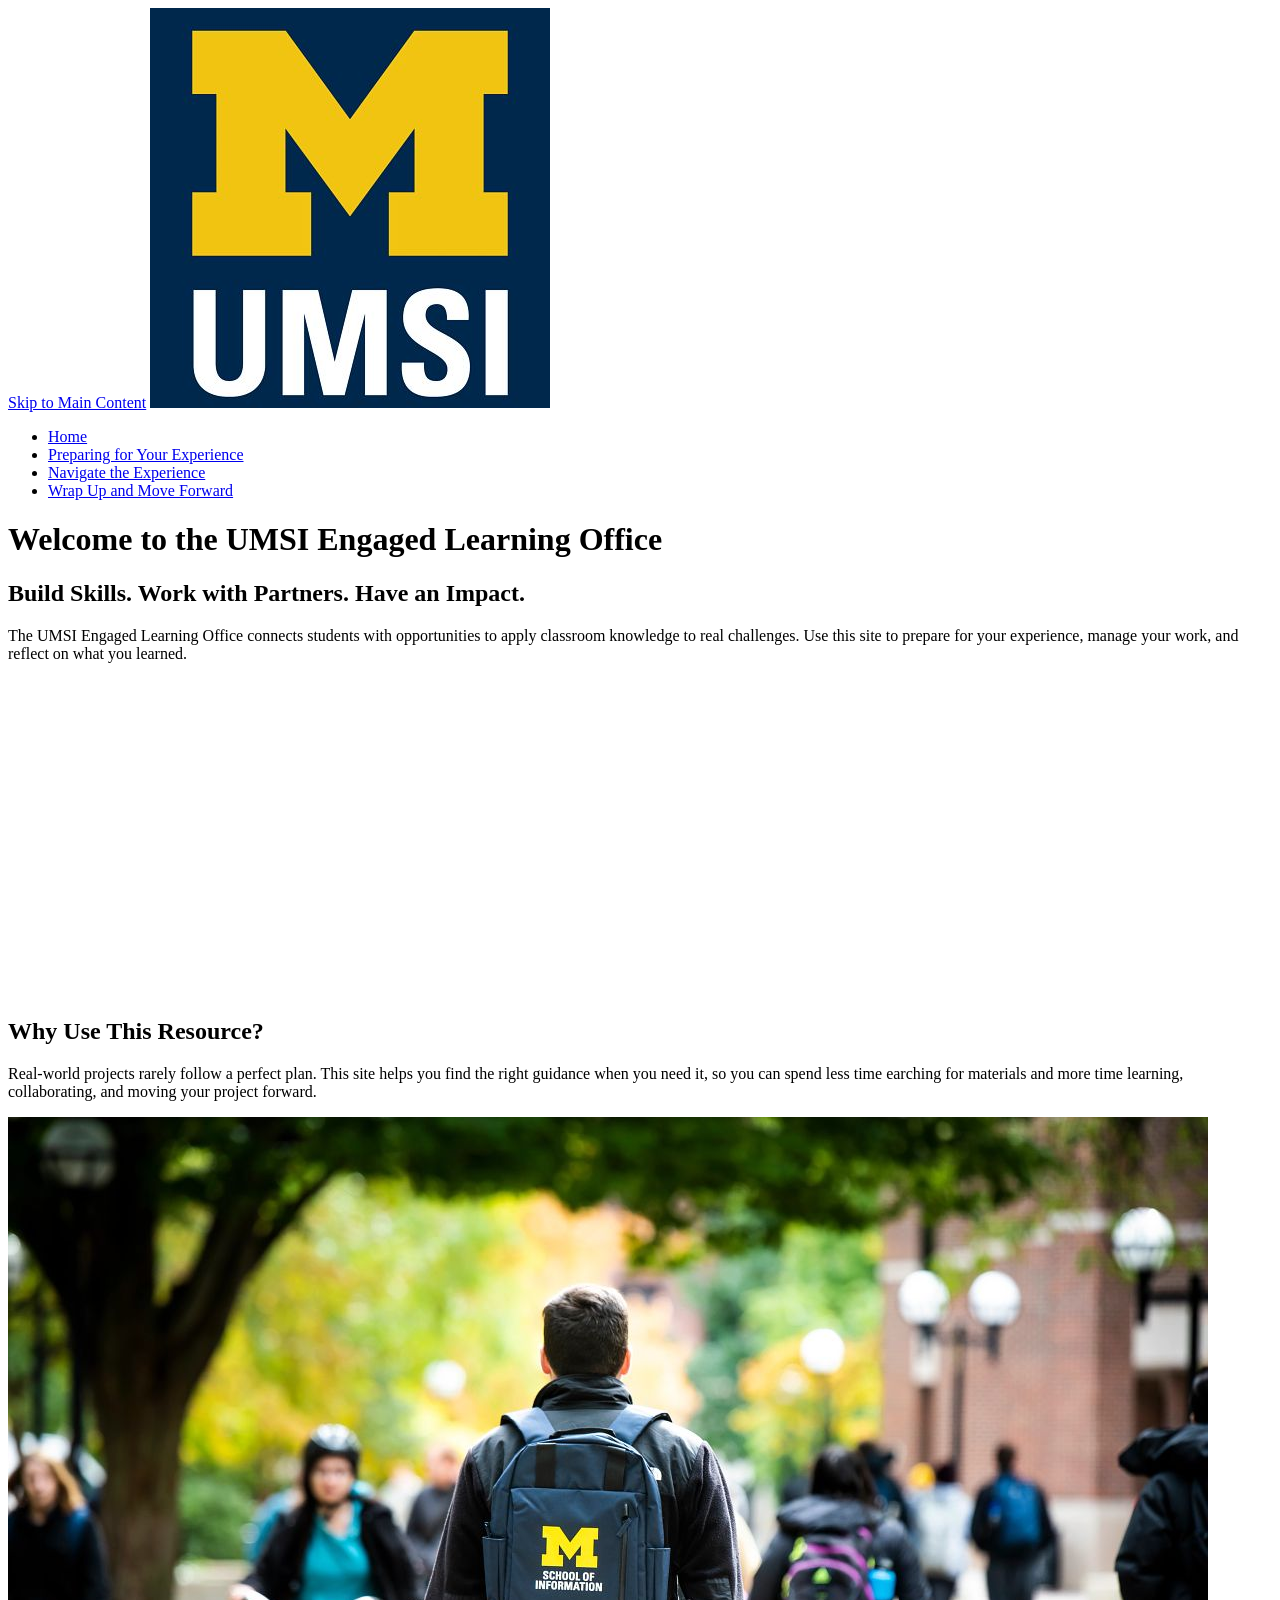
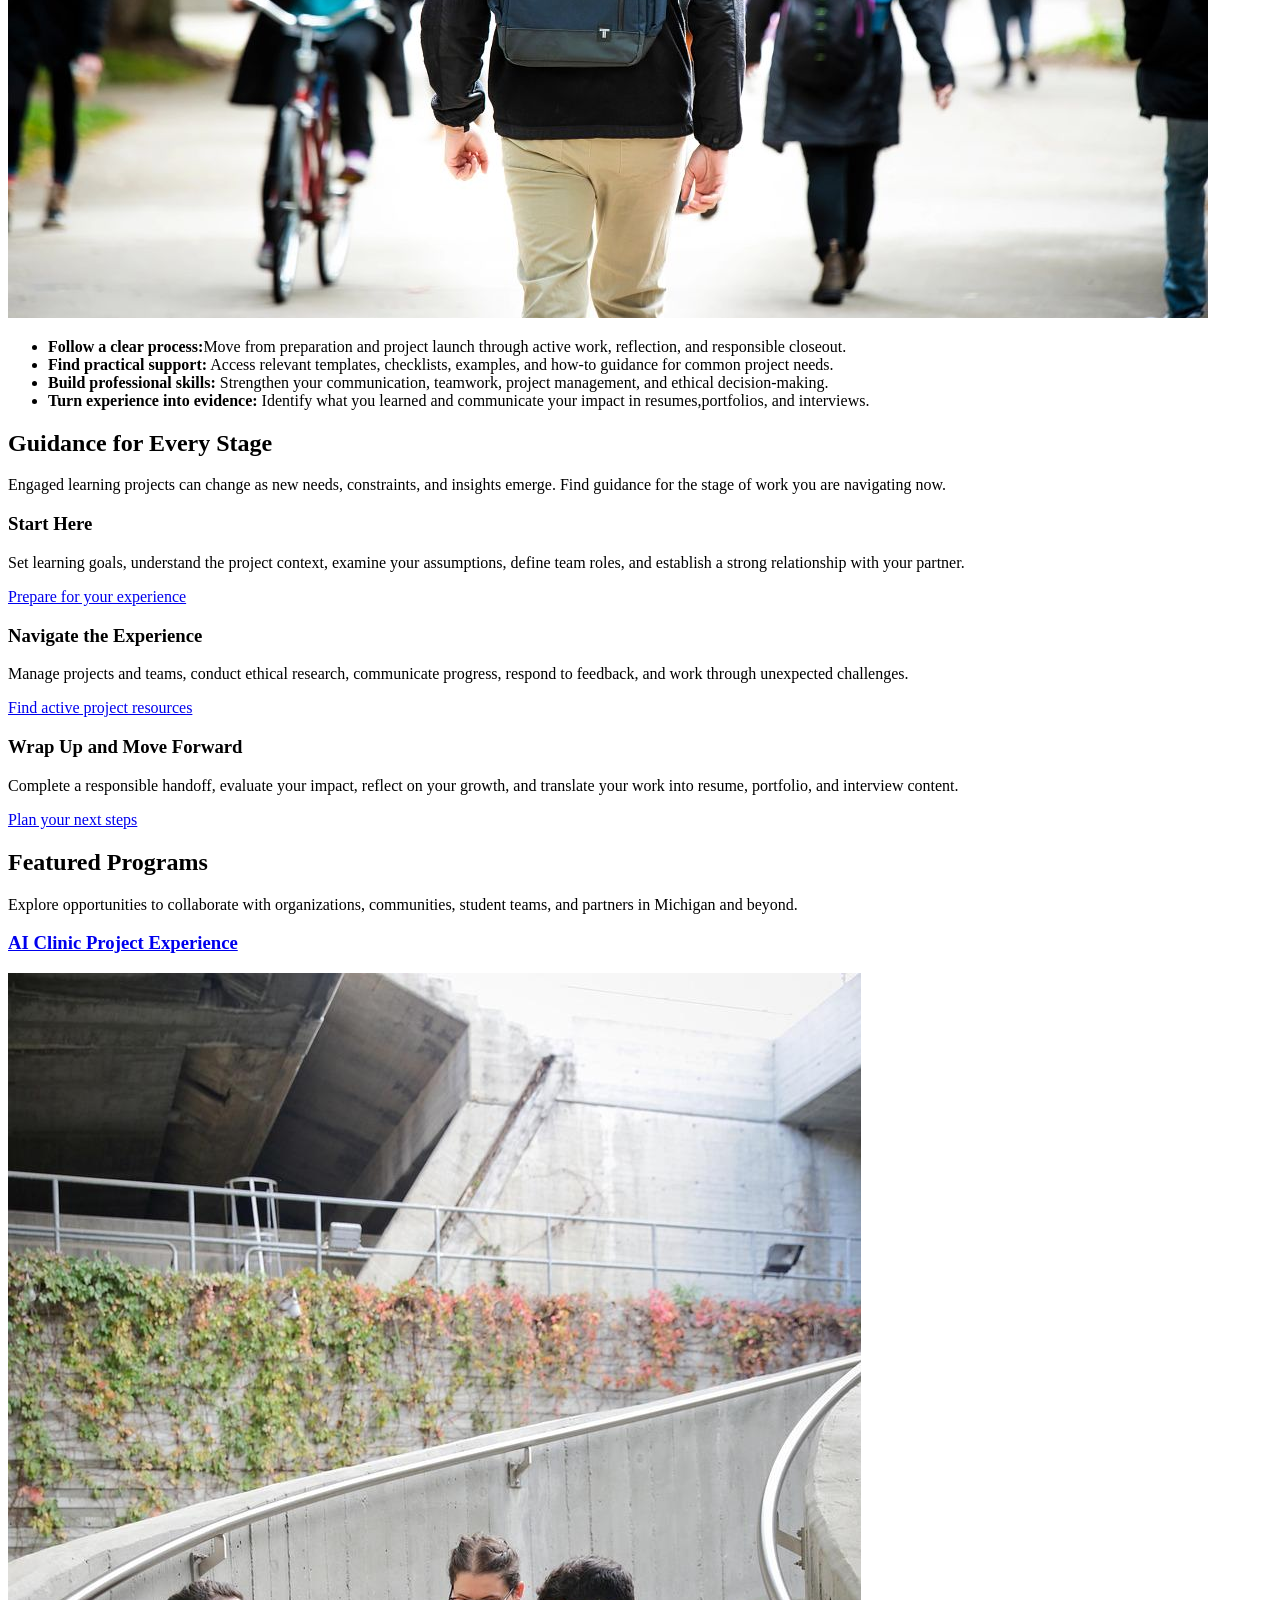
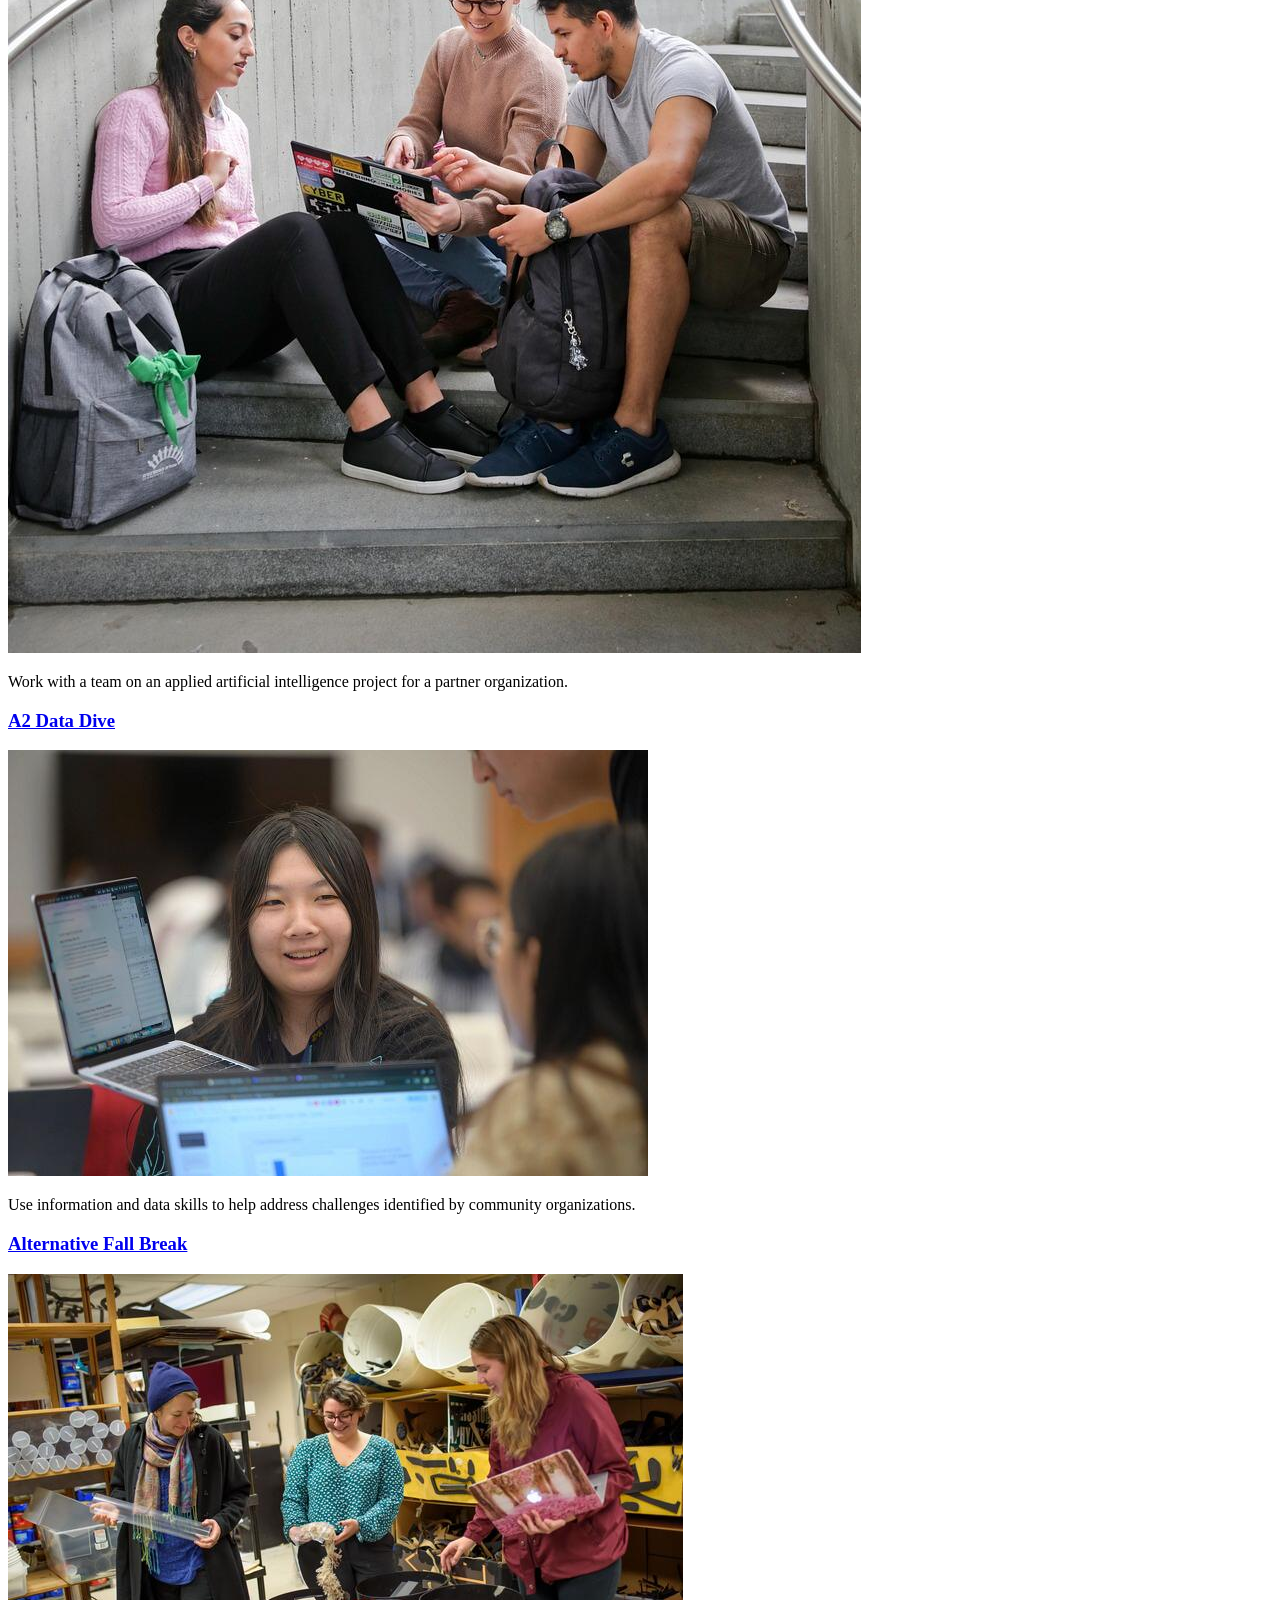
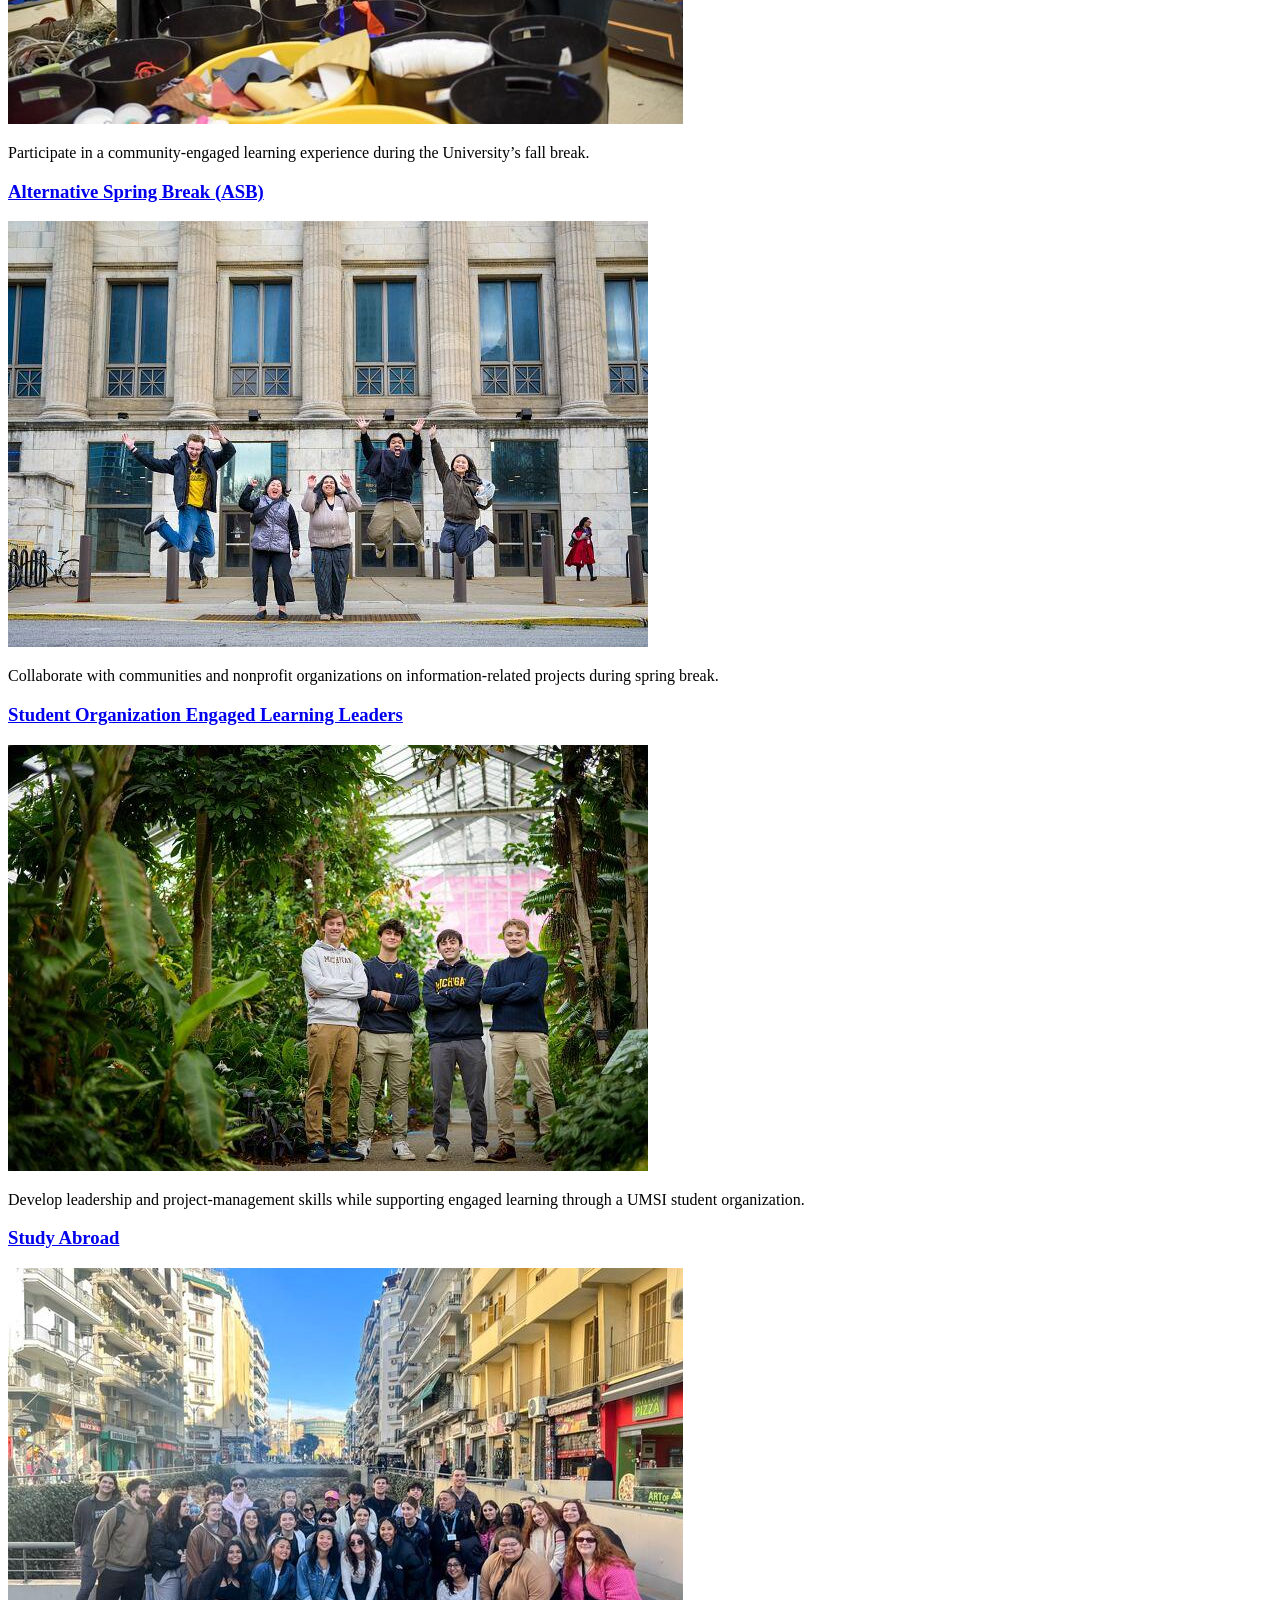
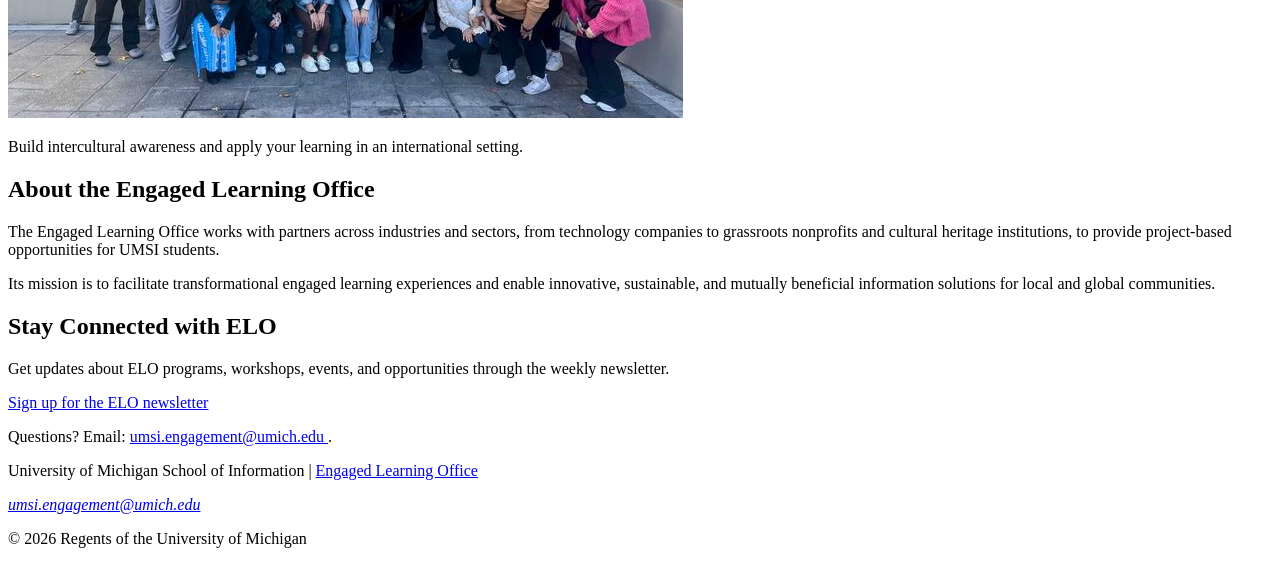
==== index.html @ eada805a "Add files via upload Initial draft of client project" ====
<!DOCTYPE html>
<html lang="en">
<head>
    <meta charset="UTF-8">
    <meta name="viewport" content="width=device-width, initial-scale=1.0">
    <link rel="icon" href="images/favicon.ico">
    <title>Engaged Learning Resources | UMSI</title>

</head>
<body>

    <header>
  <a href = "#main">Skip to Main Content</a>
        <img src="images/UMSI_signature_vertical_informal_solidblue.jpg" alt="UMSI Logo">
        <nav>
            <ul>
                <li><a href = "index.html">Home</a></li>
                <li><a href = "before.html">Preparing for Your Experience</a></li>
                <li><a href = "during.html">Navigate the Experience</a></li>
                <li><a href = "after.html">Wrap Up and Move Forward</a></li>
            </ul>
        </nav>
    <h1>Welcome to the UMSI Engaged Learning Office</h1>

    </header>
    <main id="main">
    <section>
      <h2>Build Skills. Work with Partners. Have an Impact.</h2>
      <p>
       The UMSI Engaged Learning Office connects students with opportunities to apply classroom knowledge to real challenges. Use this site to prepare for your experience, manage your work, and reflect on what you learned.
      </p>

      <iframe width="560px" height="315px" src="https://www.youtube.com/embed/81ZO9RfIJEQ?si=tBp82YWZMl1u7CVS" title="YouTube video player" frameborder="0" allow="accelerometer; autoplay; clipboard-write; encrypted-media; gyroscope; picture-in-picture; web-share" referrerpolicy="strict-origin-when-cross-origin" allowfullscreen></iframe>
         <!-- Note: this iframe might cause an Axe ARIA error - that's not on you that's on YouTube! -->
    </section>

<section>
    <h2>Why Use This Resource?</h2>

    <p>Real-world projects rarely follow a perfect plan. This site helps you find the right guidance when you need it, so you can spend less time earching for materials and more time learning, collaborating, and moving your project forward.
    </p>
        <img src="images/UMSI_CampusFall_UMSIBackpack_02.jpg" alt="A student wears a UMSI backpack in fall on the drag.">
    <ul>
        <li><strong>Follow a clear process:</strong>Move from preparation and project launch through active work, reflection, and responsible closeout.</li>
        <li><strong>Find practical support:</strong> Access relevant templates, checklists, examples, and how-to guidance for common project needs.</li>
        <li><strong>Build professional skills:</strong> Strengthen your communication, teamwork, project management, and ethical decision-making.</li>
        <li><strong>Turn experience into evidence:</strong> Identify what you learned and communicate your impact in resumes,portfolios, and interviews.</li>
    </ul>
</section>

 <section>
    <h2>Guidance for Every Stage</h2>
    <p>Engaged learning projects can change as new needs, constraints, and insights emerge. Find guidance for the stage of work you are navigating <srong>now.</strong></p>
    <article>
      <h3>Start Here</h3>
      <p>Set learning goals, understand the project context, examine your assumptions, define team roles, and establish a strong relationship with your partner.</p>
      <a href="before.html">Prepare for your experience</a>
    </article>

    <article>
      <h3>Navigate the Experience</h3>
      <p>Manage projects and teams, conduct ethical research, communicate progress, respond to feedback, and work through unexpected challenges.</p>
      <a href="during.html">Find active project resources</a>
    </article>

    <article>
      <h3>Wrap Up and Move Forward</h3>
      <p>Complete a responsible handoff, evaluate your impact, reflect on your growth, and translate your work into resume, portfolio, and interview content.</p>
      <a href="after.html">Plan your next steps</a>
    </article>
  </section>

   <section>
    <h2>Featured Programs</h2>
    <p>Explore opportunities to collaborate with organizations, communities, student teams, and partners in Michigan and beyond.</p>
    <article>
    <h3><a href="https://mcompass.umich.edu/_portal/tds-program-brochure?programid=12810">AI Clinic Project Experience</a></h3>
    <img src="images/3 students sitting on steps looking at a laptop.jpg" alt="3 students sitting on steps looking at a laptop">
    <p>Work with a team on an applied artificial intelligence project for a partner organization.</p>
    </article>

    <article>
    <h3><a href="https://mcompass.umich.edu/_portal/tds-program-brochure?programid=12556">A2 Data Dive</a></h3>
    <img src="images/UMSI_DataDive_11092025_17.jpg" alt="A student holding up a laptop to show someone the screen.">
    <p>Use information and data skills to help address challenges identified by community organizations.</p>
    </article>

     <article>
      <h3><a href="https://mcompass.umich.edu/_portal/tds-program-brochure?programid=11297">Alternative Fall Break</a></h3>
      <img src="images/UMSI_AFB_ArtsAndScraps_10.jpg" alt="Three people sorting craft supplies in a room full of buckets.">
      <p>Participate in a community-engaged learning experience during the University’s fall break.</p>
    </article>

    <article>
      <h3><a href="https://mcompass.umich.edu/_portal/tds-program-brochure?programid=10621">Alternative Spring Break (ASB)</a></h3>
      <img src="images/UMSI_ASB2026CIRCAPintig_52.jpg" alt="Five people jumping up in the air in front of a building.">
       <p>Collaborate with communities and nonprofit organizations on information-related projects during spring break.</p>
    </article>

    <article>
      <h3><a href="https://mcompass.umich.edu/_portal/tds-program-brochure?programid=12294">Student Organization Engaged Learning Leaders</a></h3>
      <img src="images/UMSI_SOELLMatthaei_112823_04.jpg" alt="Four students posing together in a greenhouse.">
       <p>Develop leadership and project-management skills while supporting engaged learning through a UMSI student organization.</p>
    </article>

    <article>
      <h3><a href="https://www.si.umich.edu/student-life/study-abroad">Study Abroad</a></h3>
      <img src="images/Greece Study Abroad 2024.jpg" alt="A group picture on a city street with a blue sky in the background.">
      <p>Build intercultural awareness and apply your learning in an international setting. </p>
    </article>
   </section>
  <section>
    <h2>About the Engaged Learning Office</h2>
    <p>The Engaged Learning Office works with partners across industries and sectors, from technology companies to grassroots nonprofits and cultural heritage institutions, to provide project-based opportunities for UMSI students.</p>
    <p>Its mission is to facilitate transformational engaged learning experiences and enable innovative, sustainable, and mutually beneficial information solutions for local and global communities.</p>
  </section>
  <aside>
    <h2>Stay Connected with ELO</h2>
    <p>Get updates about ELO programs, workshops, events, and opportunities through the weekly newsletter.</p>
    <div>
       <a href="https://umsi.info/elo-newsletter"> Sign up for the ELO newsletter</a>
    </div>
    <p>Questions? Email: <a href="mailto:umsi.engagement@umich.edu">umsi.engagement@umich.edu </a>.</p>
  </aside>


        <!-- Content taken & modified from UMGPT with the prompt, "Write me a webpage of intro content to help meet the following requirements - this is for the home page": and then pasted in the client objectives & project requirements"
        UMGPT. (2026). UMGPT ( GPT-5.6 Sol September 7th version) [Large language model]. -->
    </main>
    <footer>
        <p>University of Michigan School of Information | <a href="https://www.si.umich.edu/programs/engaged-learning/about-engaged-learning-office">Engaged Learning Office </a></p>
      <address>
        <a href="mailto:umsi.engagement@umich.edu">umsi.engagement@umich.edu</a>
      </address>
      <p>&copy; 2026 Regents of the University of Michigan</p>
    </footer>
</body>
</html>
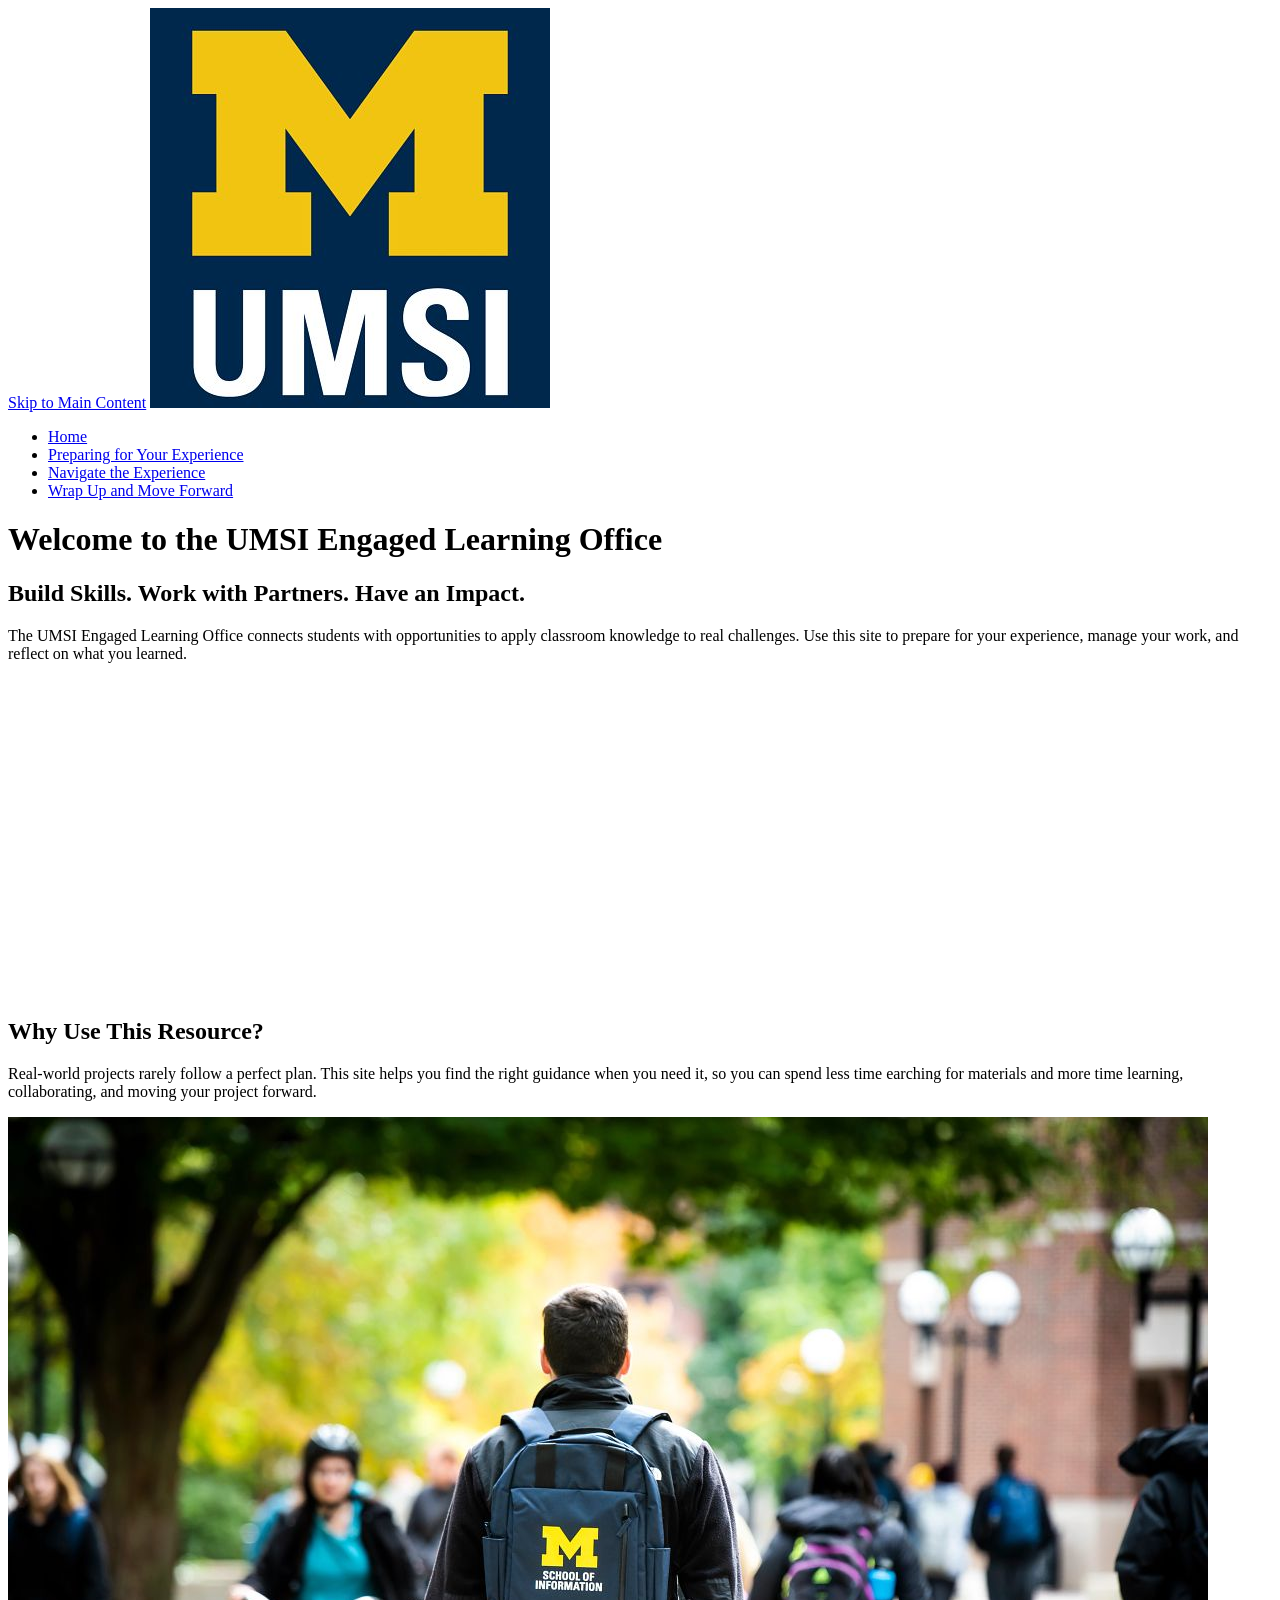
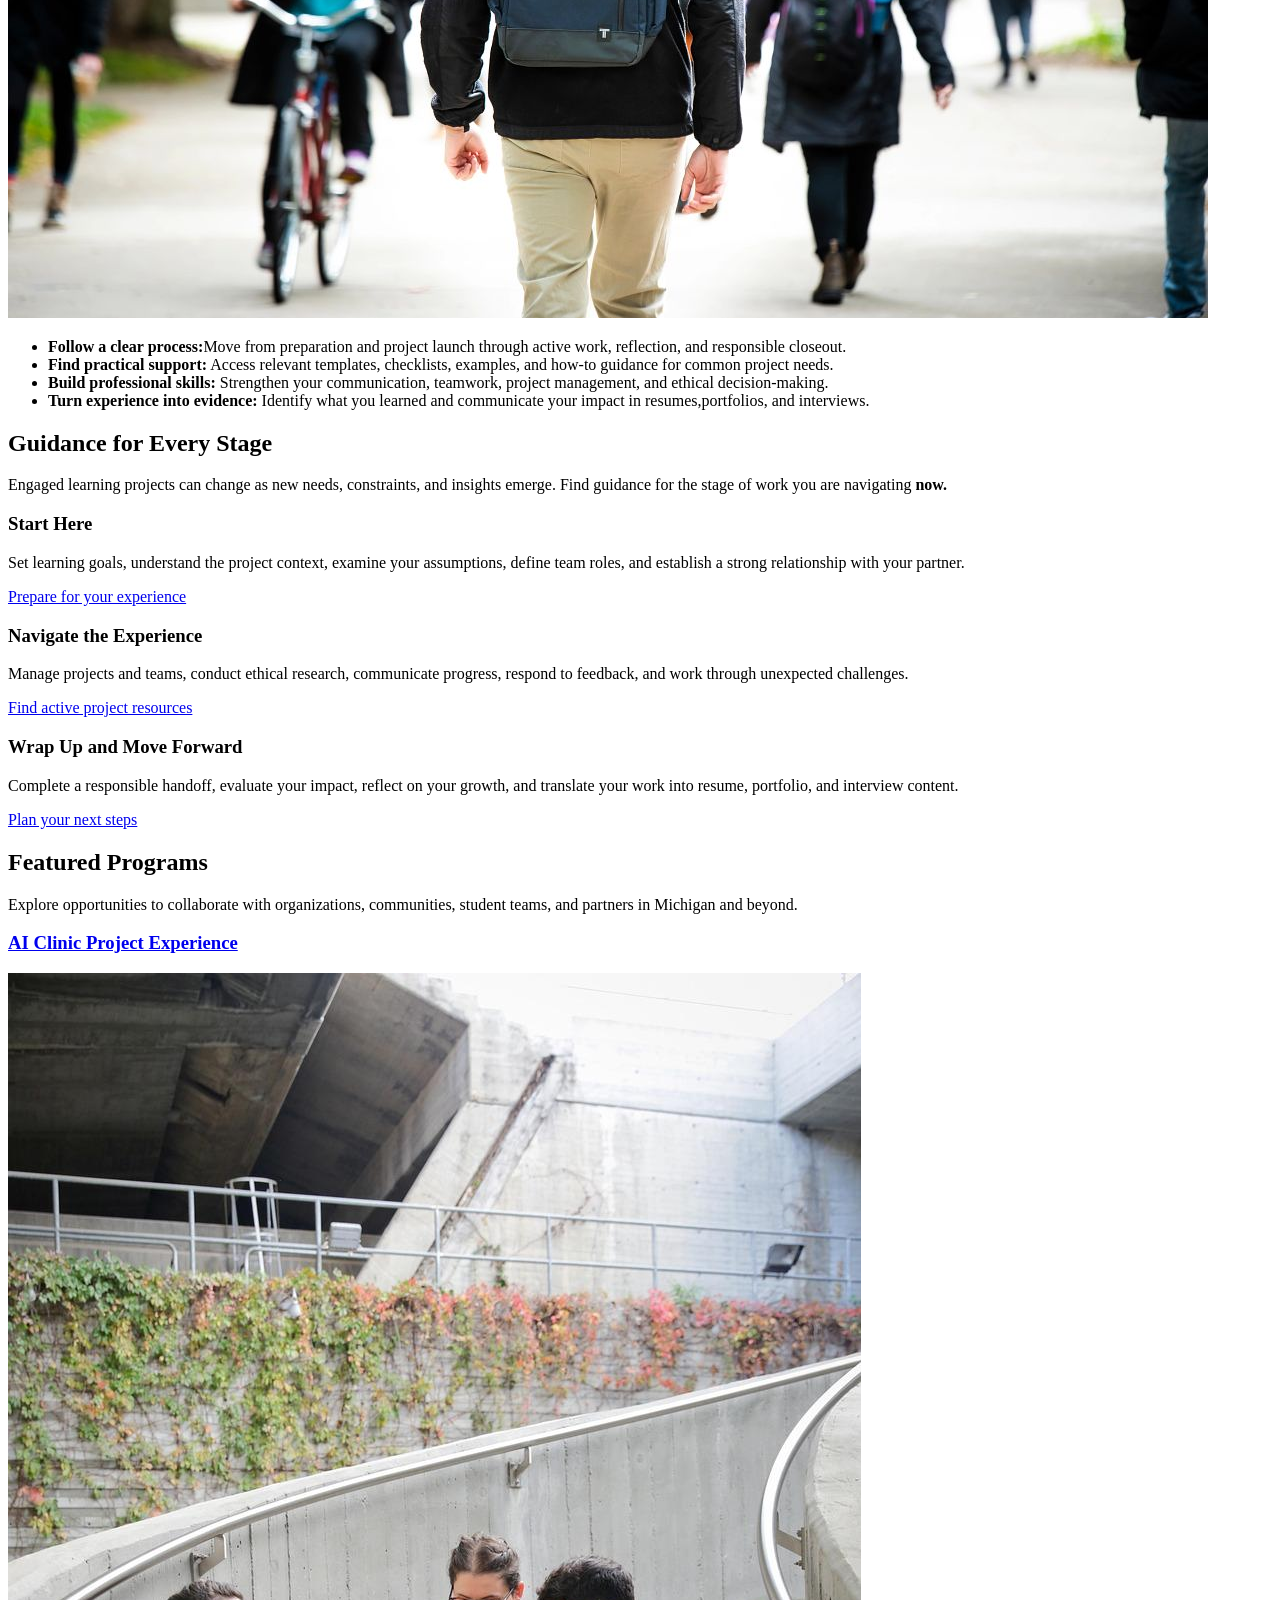
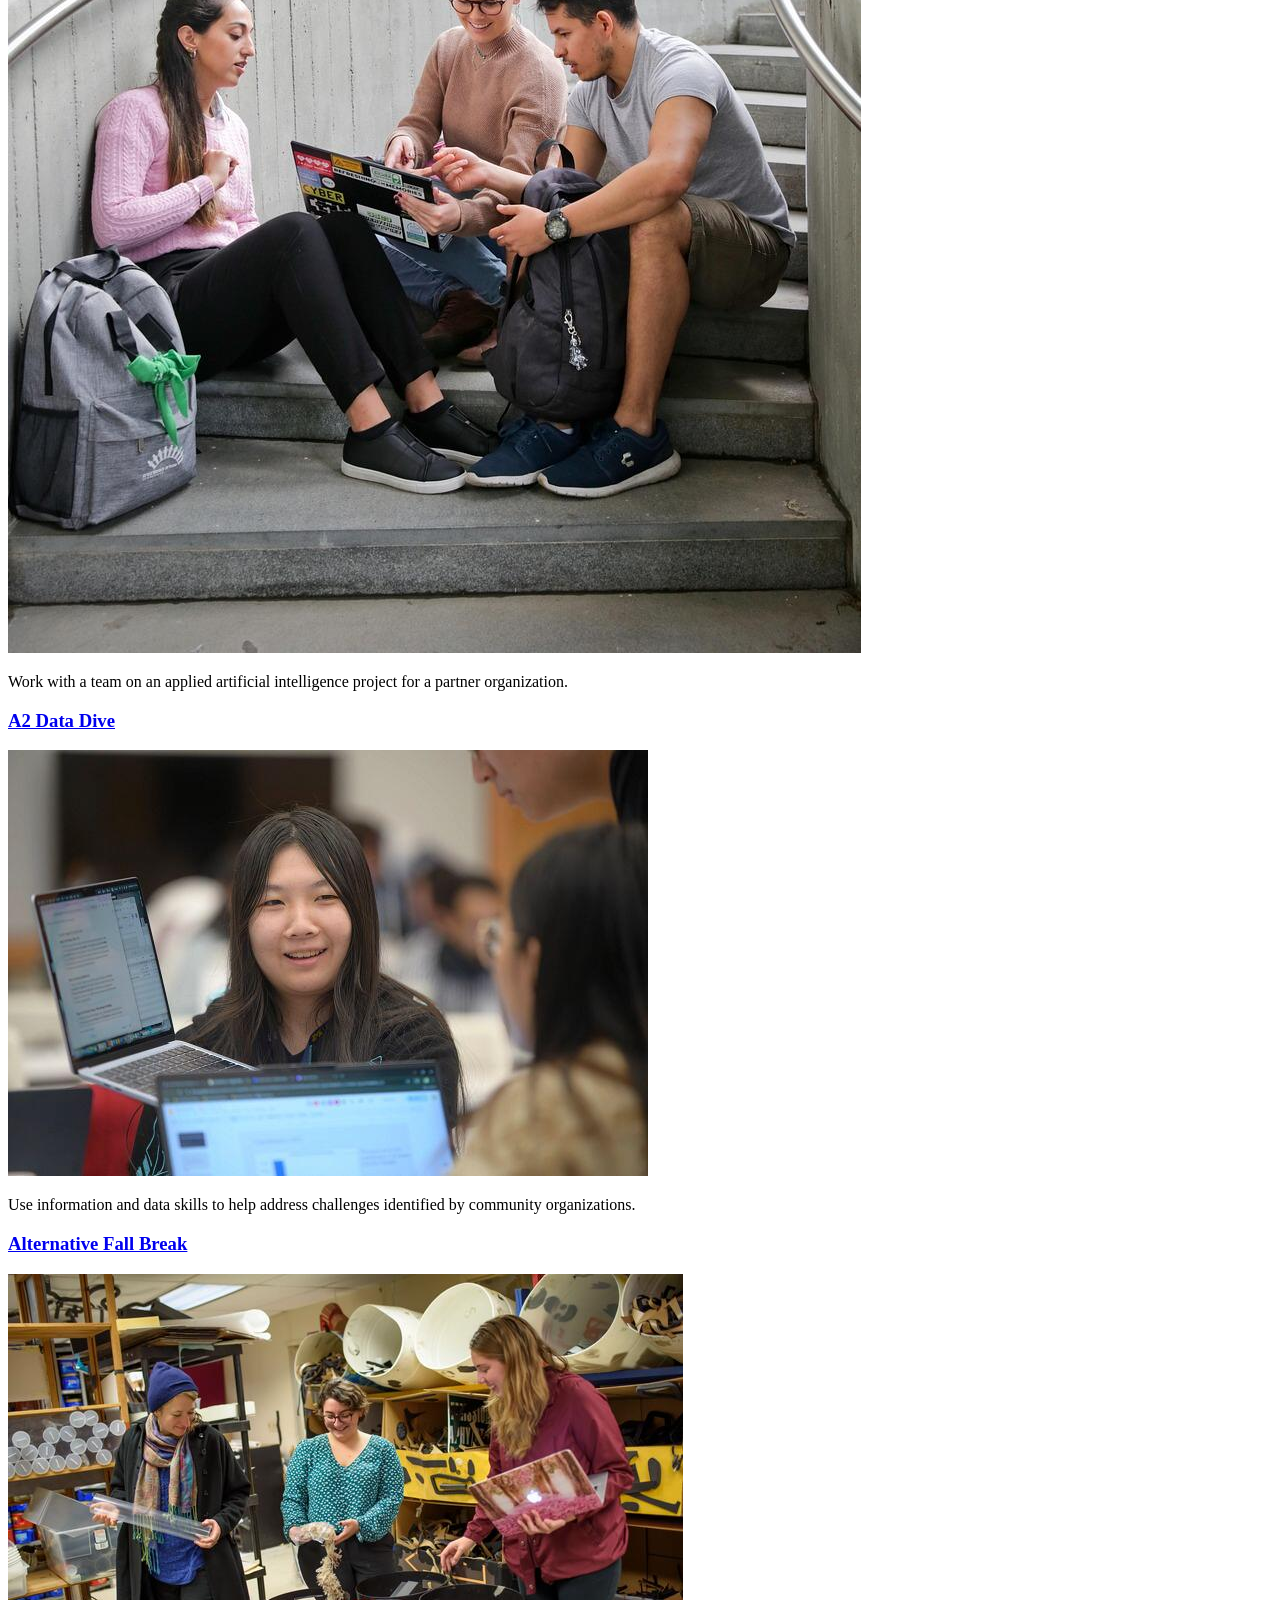
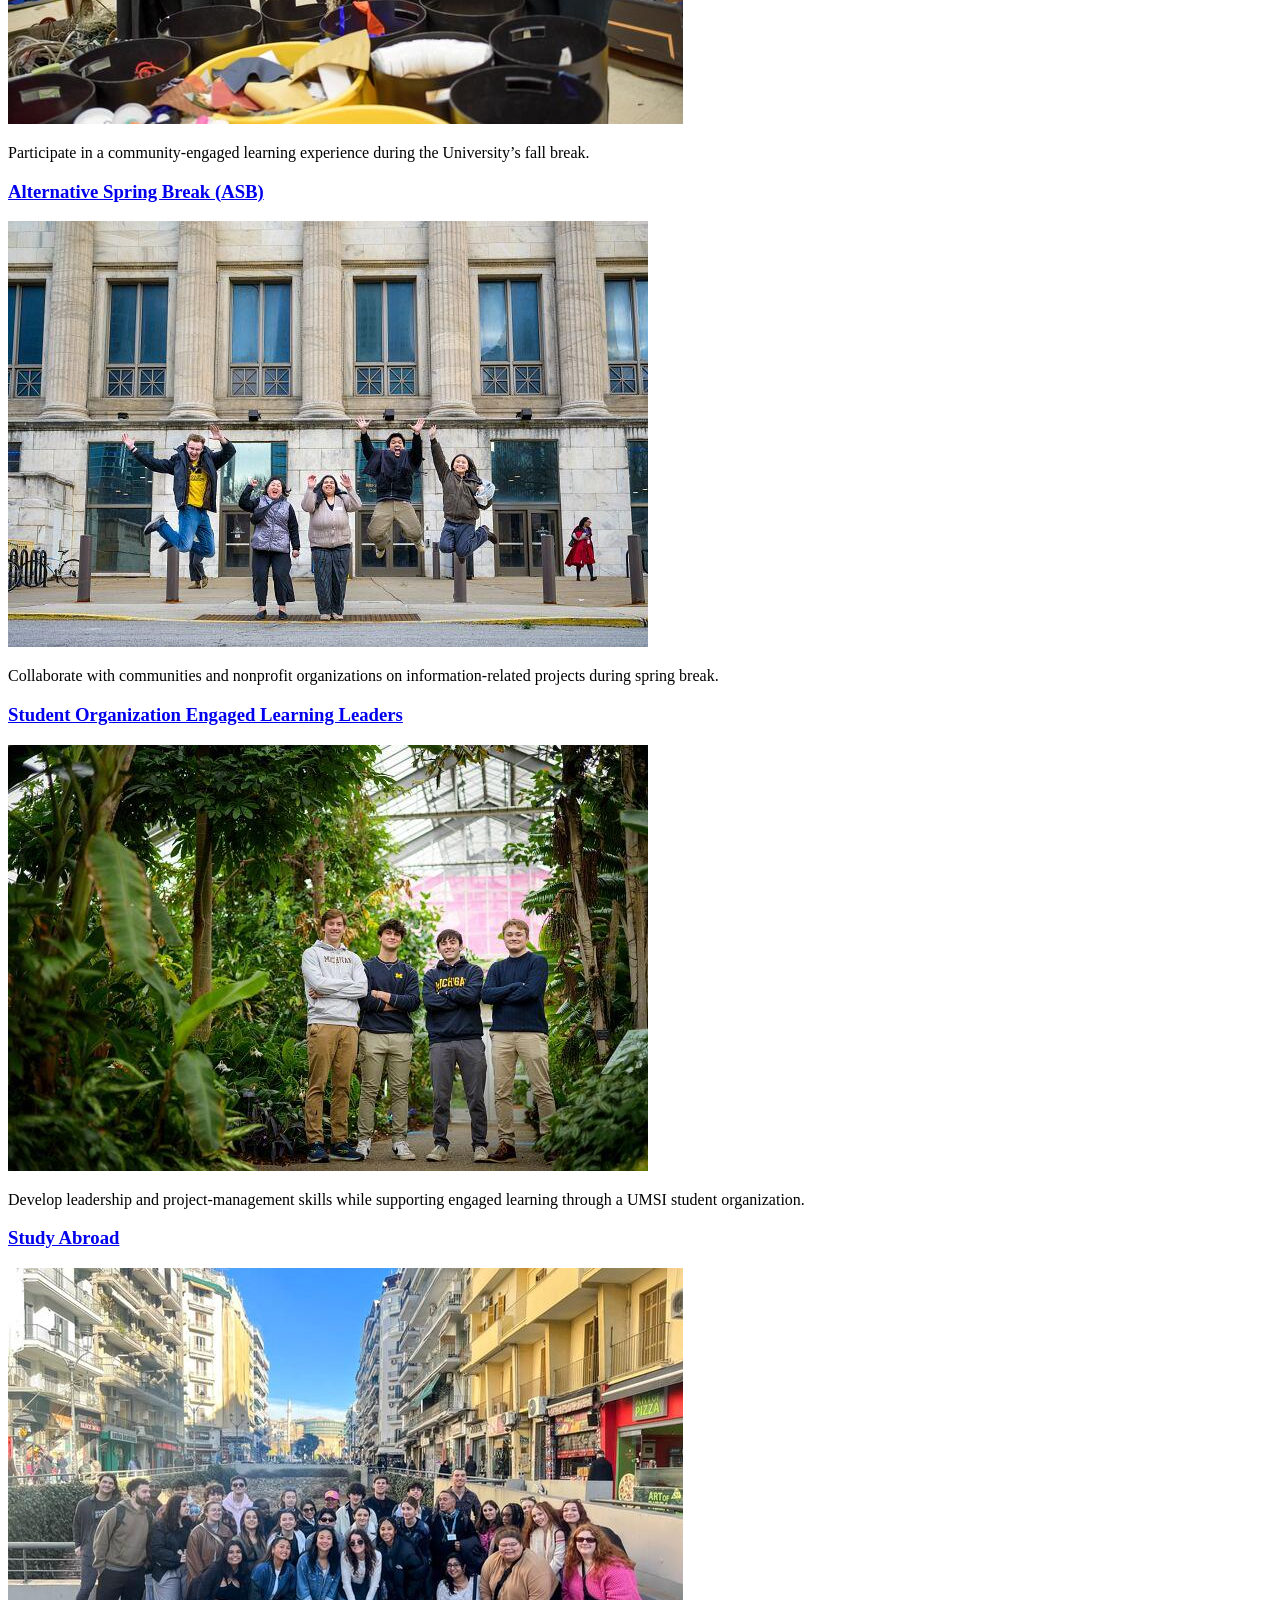
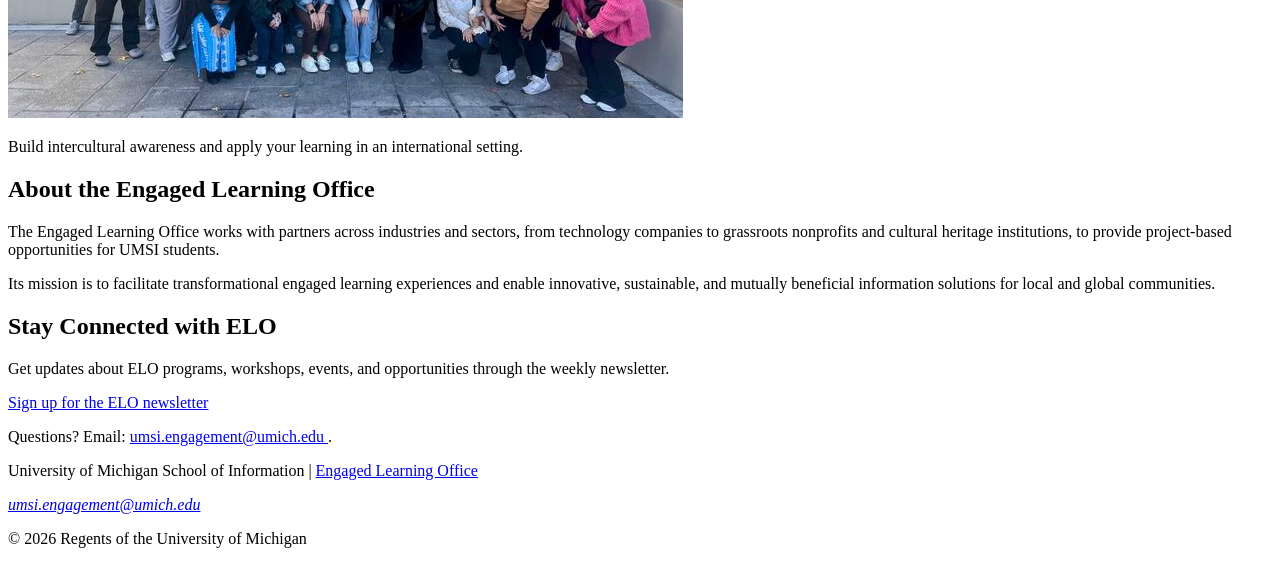
==== commit 0ffadac2: "Add files via upload Second draft: after checking w3, aXe, and WAVE" ====
--- a/index.html
+++ b/index.html
@@ -50,7 +50,7 @@
 
  <section>
     <h2>Guidance for Every Stage</h2>
-    <p>Engaged learning projects can change as new needs, constraints, and insights emerge. Find guidance for the stage of work you are navigating <srong>now.</strong></p>
+    <p>Engaged learning projects can change as new needs, constraints, and insights emerge. Find guidance for the stage of work you are navigating <strong>now.</strong></p>
     <article>
       <h3>Start Here</h3>
       <p>Set learning goals, understand the project context, examine your assumptions, define team roles, and establish a strong relationship with your partner.</p>
@@ -75,7 +75,7 @@
     <p>Explore opportunities to collaborate with organizations, communities, student teams, and partners in Michigan and beyond.</p>
     <article>
     <h3><a href="https://mcompass.umich.edu/_portal/tds-program-brochure?programid=12810">AI Clinic Project Experience</a></h3>
-    <img src="images/3 students sitting on steps looking at a laptop.jpg" alt="3 students sitting on steps looking at a laptop">
+    <img src="images/3_students.jpg" alt="3 students sitting on steps looking at a laptop">
     <p>Work with a team on an applied artificial intelligence project for a partner organization.</p>
     </article>
 
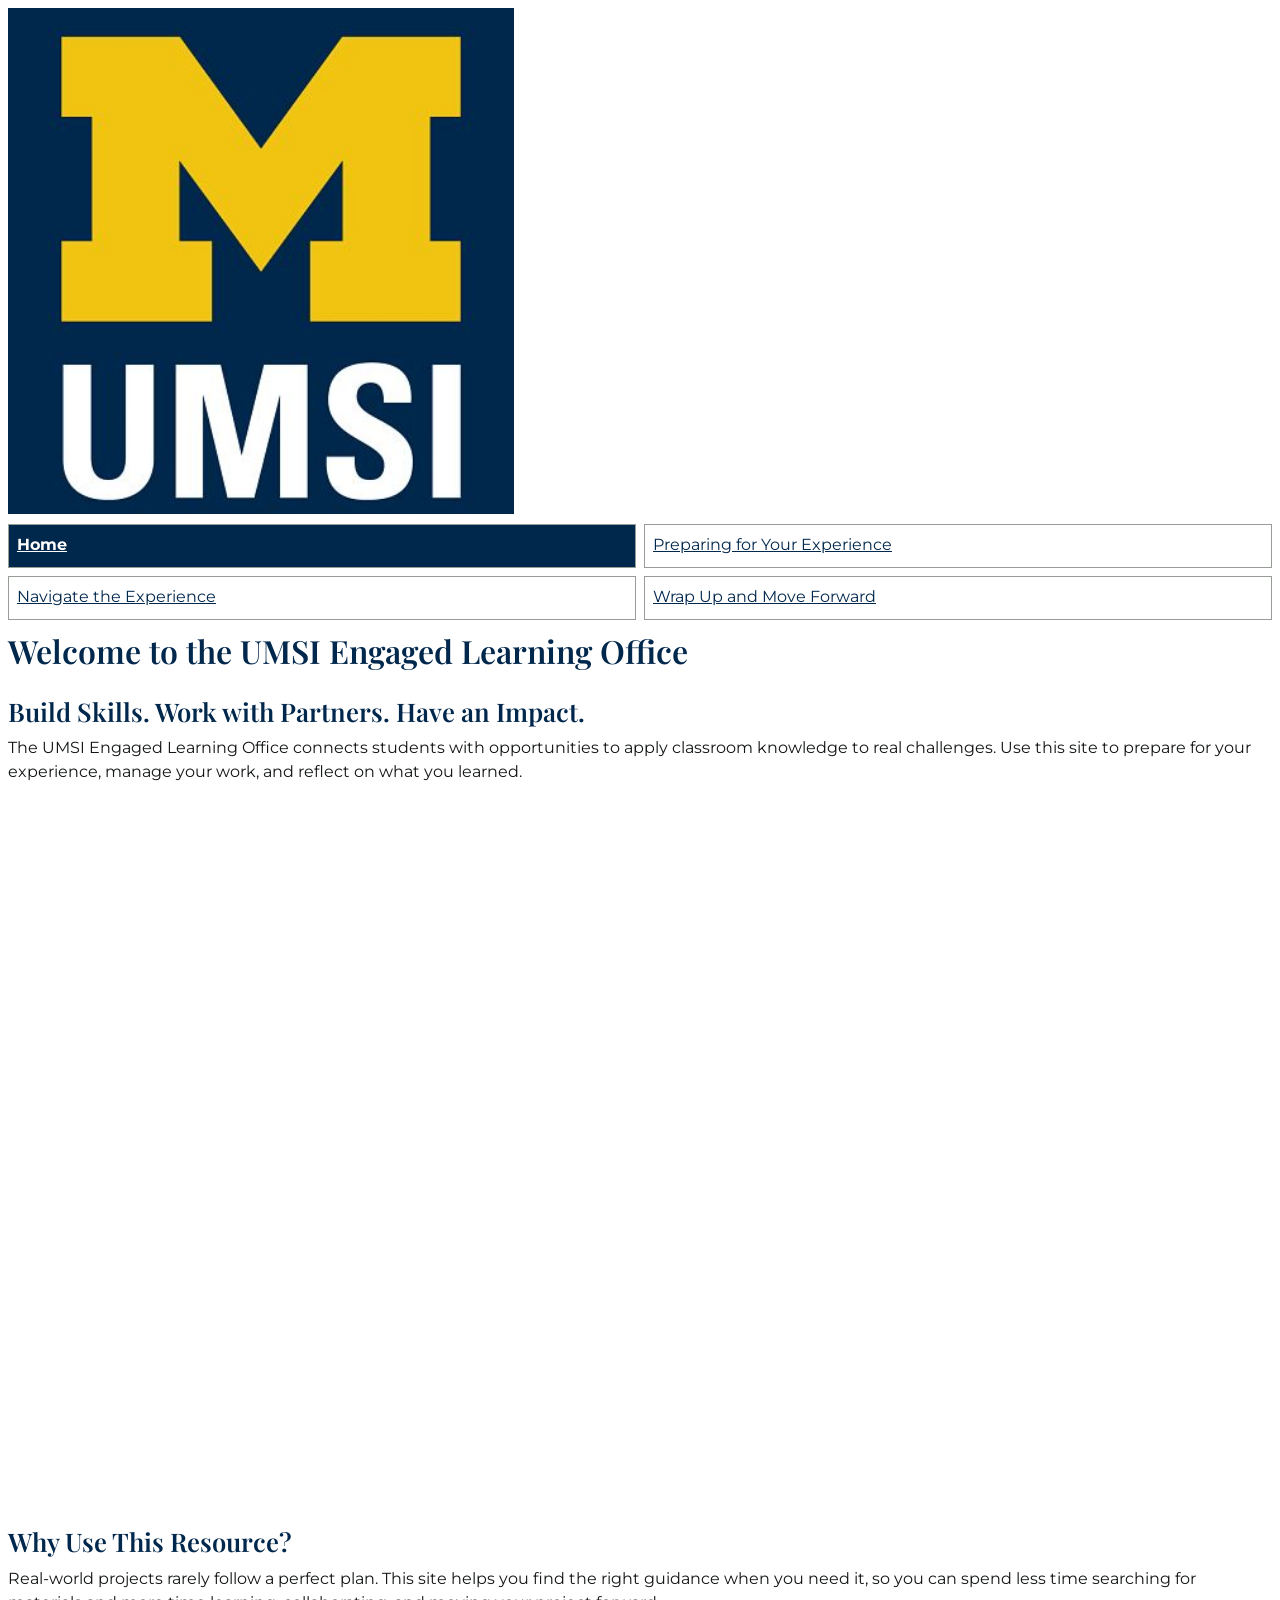
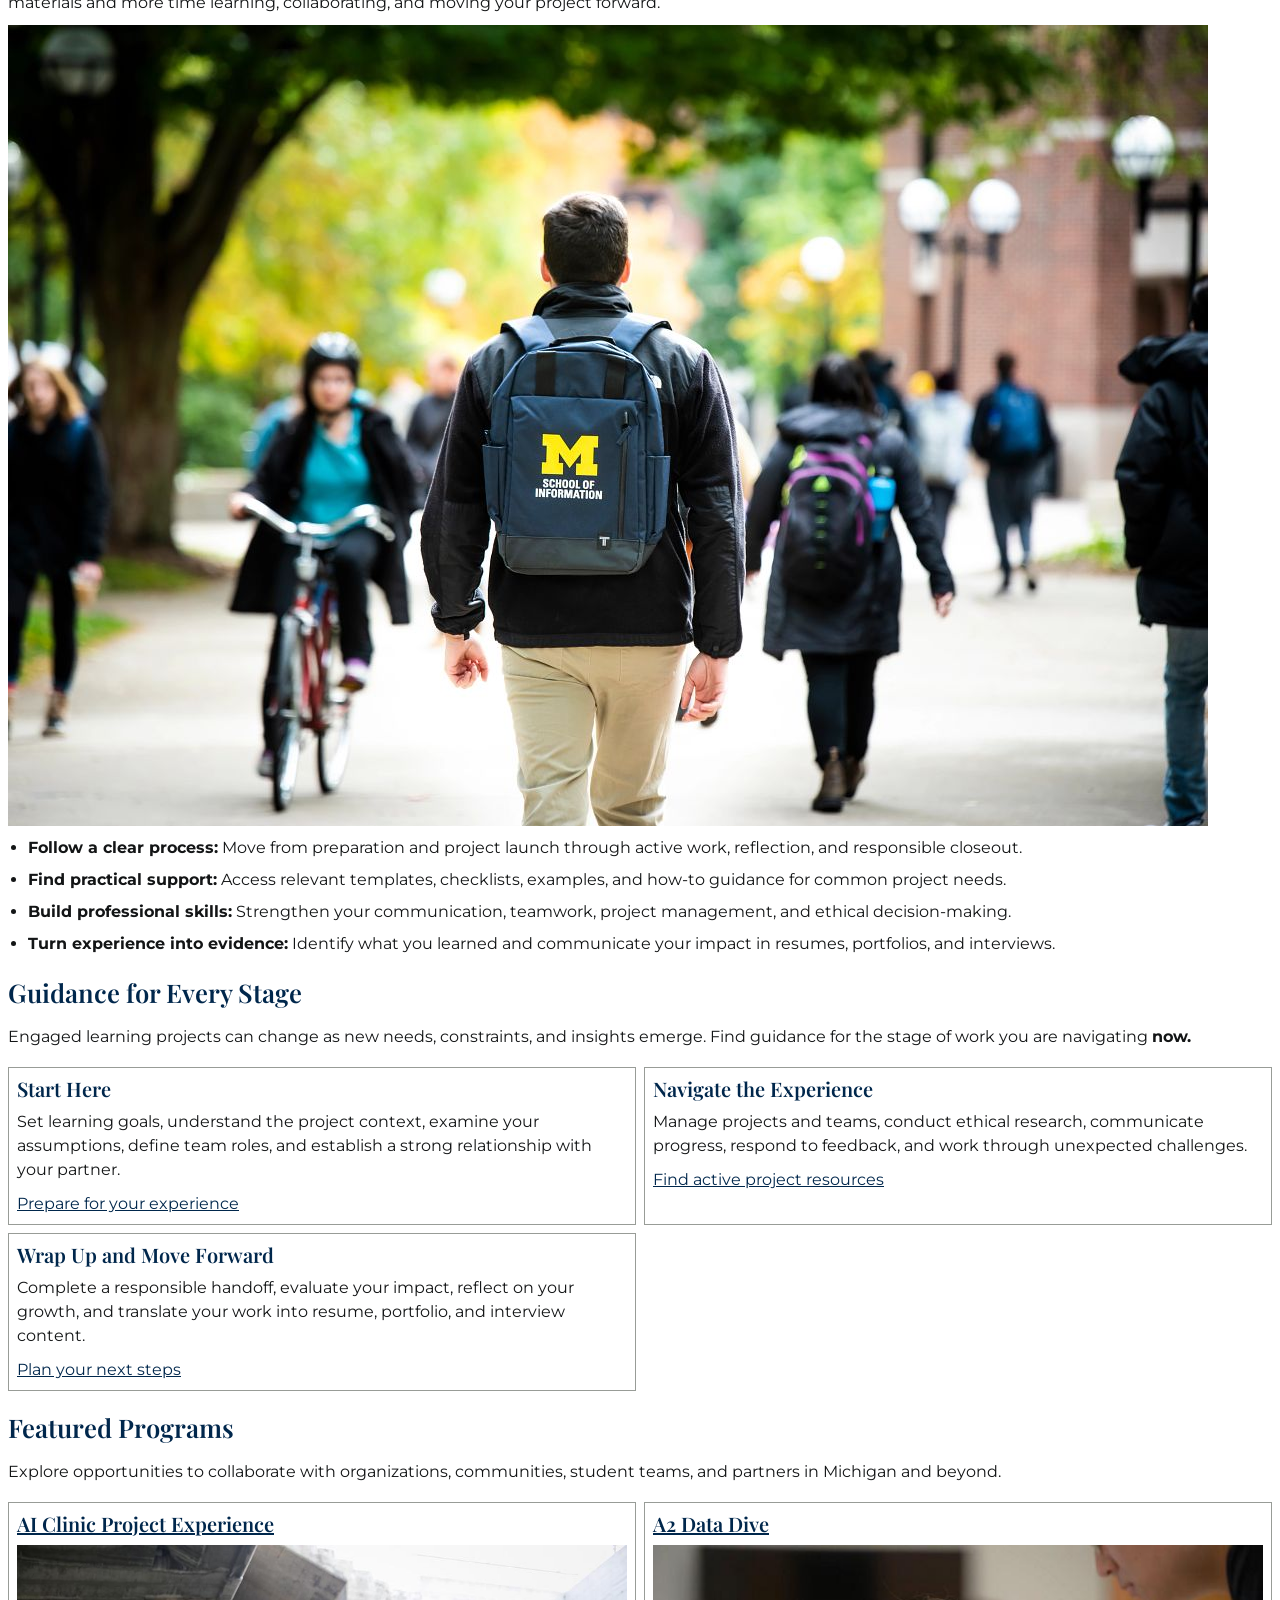
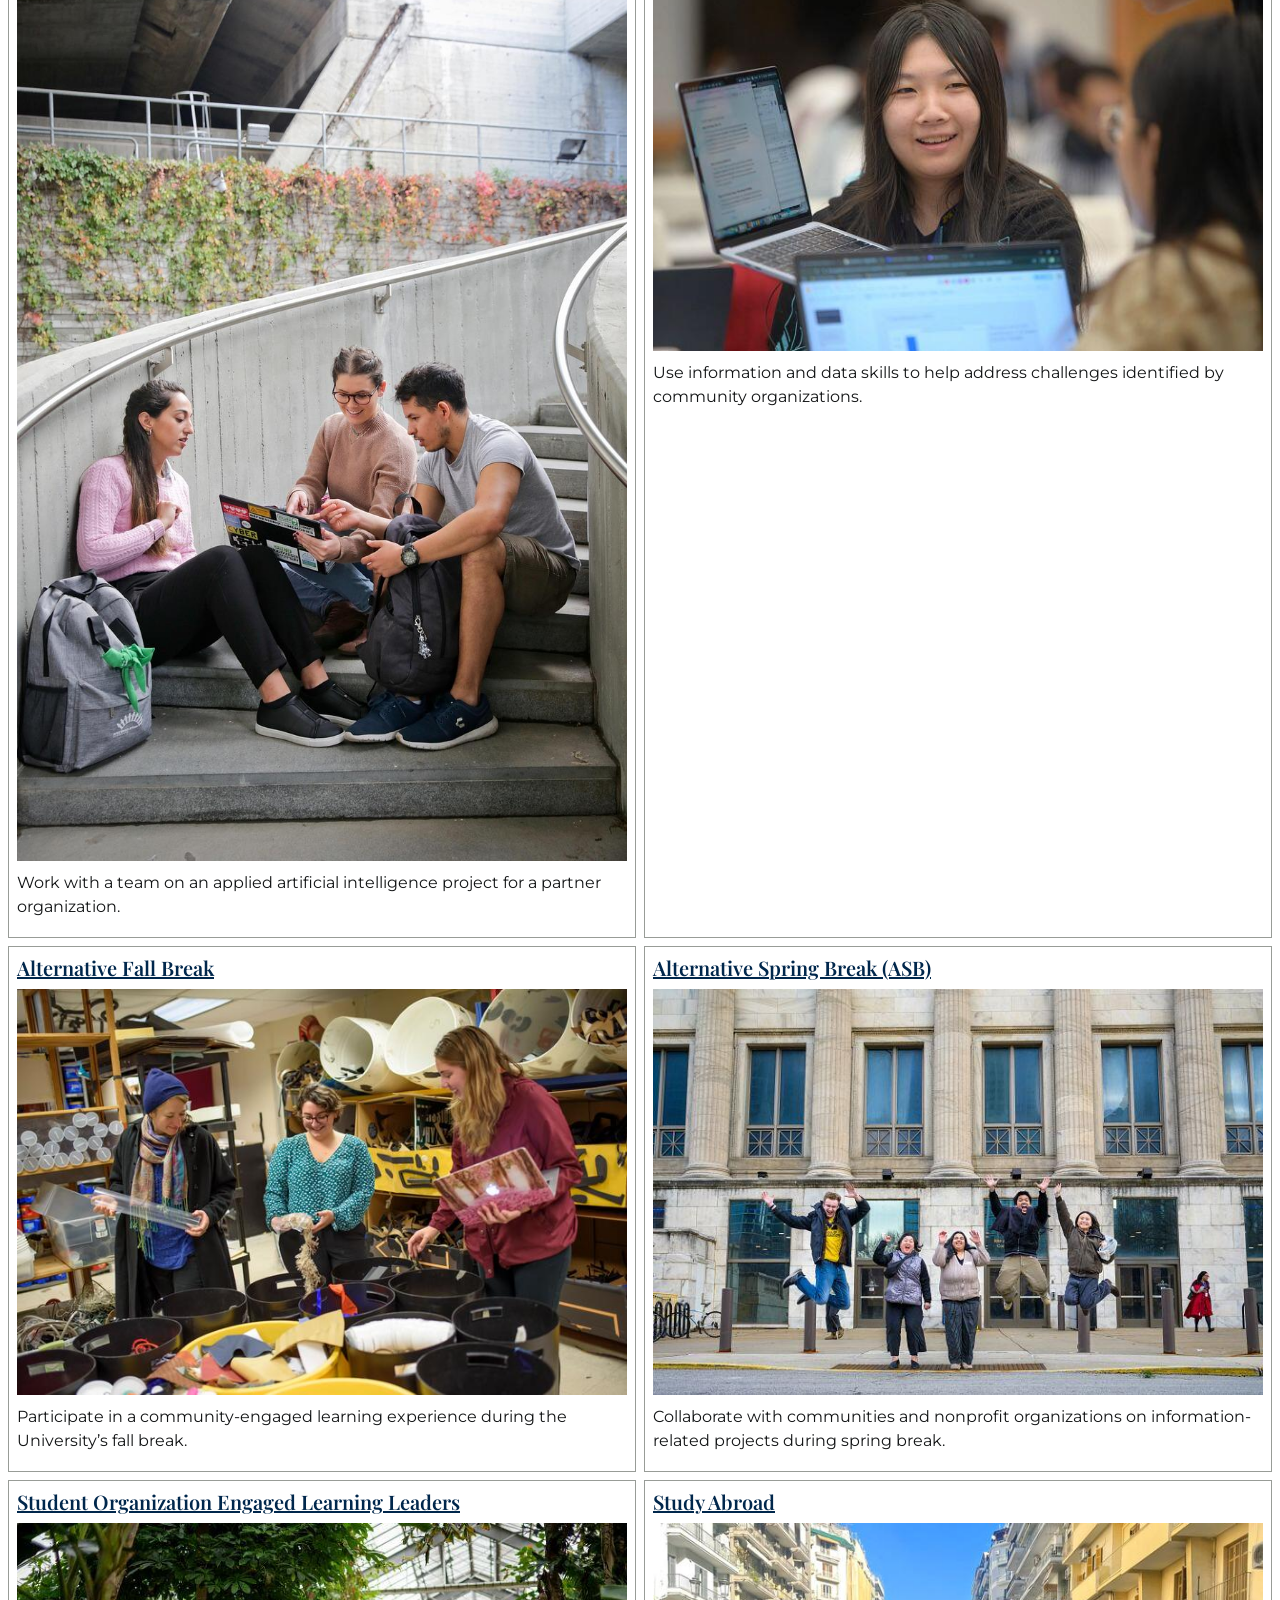
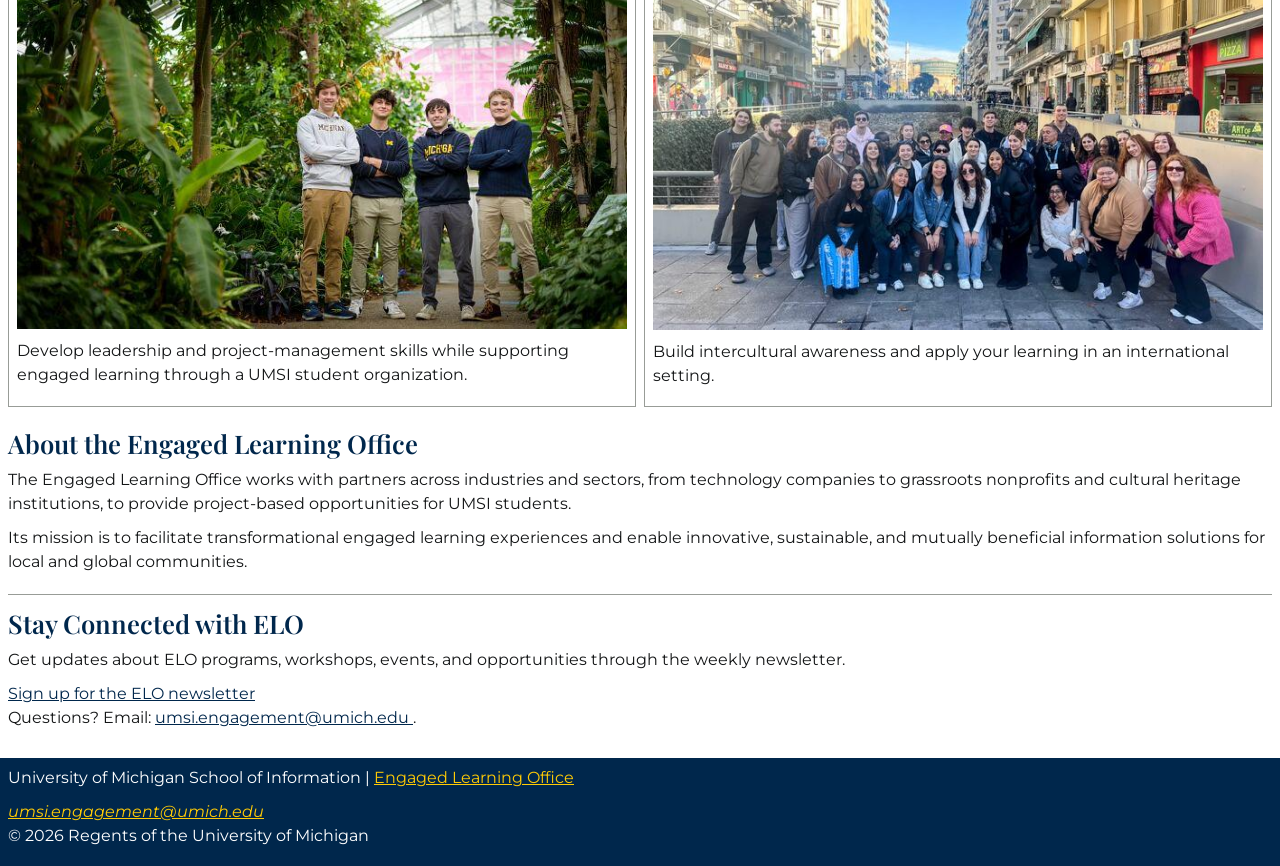
==== commit 7ec5c84a: "CSS and minor HTML update" ====
--- a/index.html
+++ b/index.html
@@ -5,16 +5,20 @@
     <meta name="viewport" content="width=device-width, initial-scale=1.0">
     <link rel="icon" href="images/favicon.ico">
     <title>Engaged Learning Resources | UMSI</title>
-
+    <link rel="stylesheet" href="css/html5reset.css">
+    <link rel="stylesheet" href="css/style.css">
+    <link rel="preconnect" href="https://fonts.googleapis.com">
+    <link rel="preconnect" href="https://fonts.gstatic.com" crossorigin>
+    <link href="https://fonts.googleapis.com/css2?family=Montserrat:wght@400;700&family=Playfair+Display:wght@600&display=swap" rel="stylesheet">
 </head>
 <body>
 
     <header>
-  <a href = "#main">Skip to Main Content</a>
-        <img src="images/UMSI_signature_vertical_informal_solidblue.jpg" alt="UMSI Logo">
+  <a class="skip" href = "#main">Skip to Main Content</a>
+        <img class="logo" src="images/umsi_signature_vertical_informal_solidblue.jpg" alt="UMSI Logo">
         <nav>
             <ul>
-                <li><a href = "index.html">Home</a></li>
+                <li><a href = "index.html" aria-current="page">Home</a></li>
                 <li><a href = "before.html">Preparing for Your Experience</a></li>
                 <li><a href = "during.html">Navigate the Experience</a></li>
                 <li><a href = "after.html">Wrap Up and Move Forward</a></li>
@@ -23,32 +27,32 @@
     <h1>Welcome to the UMSI Engaged Learning Office</h1>
 
     </header>
-    <main id="main">
+    <main id="main" tabindex="-1">
     <section>
       <h2>Build Skills. Work with Partners. Have an Impact.</h2>
       <p>
        The UMSI Engaged Learning Office connects students with opportunities to apply classroom knowledge to real challenges. Use this site to prepare for your experience, manage your work, and reflect on what you learned.
       </p>
 
-      <iframe width="560px" height="315px" src="https://www.youtube.com/embed/81ZO9RfIJEQ?si=tBp82YWZMl1u7CVS" title="YouTube video player" frameborder="0" allow="accelerometer; autoplay; clipboard-write; encrypted-media; gyroscope; picture-in-picture; web-share" referrerpolicy="strict-origin-when-cross-origin" allowfullscreen></iframe>
+      <iframe width="560" height="315" src="https://www.youtube.com/embed/81ZO9RfIJEQ?si=tBp82YWZMl1u7CVS" title="Engaged Learning at UMSI" allow="accelerometer; autoplay; clipboard-write; encrypted-media; gyroscope; picture-in-picture; web-share" referrerpolicy="strict-origin-when-cross-origin" allowfullscreen></iframe>
          <!-- Note: this iframe might cause an Axe ARIA error - that's not on you that's on YouTube! -->
     </section>
 
 <section>
     <h2>Why Use This Resource?</h2>
 
-    <p>Real-world projects rarely follow a perfect plan. This site helps you find the right guidance when you need it, so you can spend less time earching for materials and more time learning, collaborating, and moving your project forward.
+    <p>Real-world projects rarely follow a perfect plan. This site helps you find the right guidance when you need it, so you can spend less time searching for materials and more time learning, collaborating, and moving your project forward.
     </p>
-        <img src="images/UMSI_CampusFall_UMSIBackpack_02.jpg" alt="A student wears a UMSI backpack in fall on the drag.">
+        <img src="images/umsi_campusfall_umsibackpack_02.jpg" alt="A student wears a UMSI backpack in fall on the drag.">
     <ul>
-        <li><strong>Follow a clear process:</strong>Move from preparation and project launch through active work, reflection, and responsible closeout.</li>
+        <li><strong>Follow a clear process:</strong> Move from preparation and project launch through active work, reflection, and responsible closeout.</li>
         <li><strong>Find practical support:</strong> Access relevant templates, checklists, examples, and how-to guidance for common project needs.</li>
         <li><strong>Build professional skills:</strong> Strengthen your communication, teamwork, project management, and ethical decision-making.</li>
-        <li><strong>Turn experience into evidence:</strong> Identify what you learned and communicate your impact in resumes,portfolios, and interviews.</li>
+        <li><strong>Turn experience into evidence:</strong> Identify what you learned and communicate your impact in resumes, portfolios, and interviews.</li>
     </ul>
 </section>
 
- <section>
+ <section class="grid">
     <h2>Guidance for Every Stage</h2>
     <p>Engaged learning projects can change as new needs, constraints, and insights emerge. Find guidance for the stage of work you are navigating <strong>now.</strong></p>
     <article>
@@ -70,7 +74,7 @@
     </article>
   </section>
 
-   <section>
+   <section class="grid programs">
     <h2>Featured Programs</h2>
     <p>Explore opportunities to collaborate with organizations, communities, student teams, and partners in Michigan and beyond.</p>
     <article>
@@ -81,31 +85,31 @@
 
     <article>
     <h3><a href="https://mcompass.umich.edu/_portal/tds-program-brochure?programid=12556">A2 Data Dive</a></h3>
-    <img src="images/UMSI_DataDive_11092025_17.jpg" alt="A student holding up a laptop to show someone the screen.">
+    <img src="images/umsi_datadive_11092025_17.jpg" alt="A student holding up a laptop to show someone the screen.">
     <p>Use information and data skills to help address challenges identified by community organizations.</p>
     </article>
 
      <article>
       <h3><a href="https://mcompass.umich.edu/_portal/tds-program-brochure?programid=11297">Alternative Fall Break</a></h3>
-      <img src="images/UMSI_AFB_ArtsAndScraps_10.jpg" alt="Three people sorting craft supplies in a room full of buckets.">
+      <img src="images/umsi_afb_artsandscraps_10.jpg" alt="Three people sorting craft supplies in a room full of buckets.">
       <p>Participate in a community-engaged learning experience during the University’s fall break.</p>
     </article>
 
     <article>
       <h3><a href="https://mcompass.umich.edu/_portal/tds-program-brochure?programid=10621">Alternative Spring Break (ASB)</a></h3>
-      <img src="images/UMSI_ASB2026CIRCAPintig_52.jpg" alt="Five people jumping up in the air in front of a building.">
+      <img src="images/umsi_asb2026circapintig_52.jpg" alt="Five people jumping up in the air in front of a building.">
        <p>Collaborate with communities and nonprofit organizations on information-related projects during spring break.</p>
     </article>
 
     <article>
       <h3><a href="https://mcompass.umich.edu/_portal/tds-program-brochure?programid=12294">Student Organization Engaged Learning Leaders</a></h3>
-      <img src="images/UMSI_SOELLMatthaei_112823_04.jpg" alt="Four students posing together in a greenhouse.">
+      <img src="images/umsi_soellmatthaei_112823_04.jpg" alt="Four students posing together in a greenhouse.">
        <p>Develop leadership and project-management skills while supporting engaged learning through a UMSI student organization.</p>
     </article>
 
     <article>
       <h3><a href="https://www.si.umich.edu/student-life/study-abroad">Study Abroad</a></h3>
-      <img src="images/Greece Study Abroad 2024.jpg" alt="A group picture on a city street with a blue sky in the background.">
+      <img src="images/greece_study_abroad.jpg" alt="A group picture on a city street with a blue sky in the background.">
       <p>Build intercultural awareness and apply your learning in an international setting. </p>
     </article>
    </section>
--- a/css/style.css
+++ b/css/style.css
@@ -0,0 +1,199 @@
+/* SI 539 Client Project */
+
+body {
+    font-family: "Montserrat", Arial, sans-serif;
+    font-size: 1rem;
+    line-height: 1.5;
+    color: #131516;
+    background: white;
+    overflow-wrap: break-word;
+}
+
+header, main, footer {
+    padding: 0.5rem;
+}
+
+h1, h2, h3 {
+    font-family: "Playfair Display", Georgia, serif;
+    font-weight: 600;
+    line-height: 1.3;
+    color: #00274C;
+    margin-bottom: 0.5rem;
+}
+
+strong, b, th {
+    font-weight: 700;
+}
+
+h1 {
+    font-size: 2rem;
+}
+
+h2 {
+    font-size: 1.6rem;
+}
+
+h3 {
+    font-size: 1.25rem;
+}
+
+p, ul, img {
+    margin-bottom: 0.625rem;
+}
+
+section, aside {
+    margin-bottom: 1.25rem;
+}
+
+main ul {
+    list-style: disc;
+    padding-left: 1.25rem;
+}
+
+main li {
+    margin-bottom: 0.5rem;
+}
+
+img, iframe {
+    display: block;
+    max-width: 100%;
+    height: auto;
+}
+
+.logo {
+    width: 40%;
+}
+
+iframe {
+    width: 100%;
+    aspect-ratio: 16 / 9;
+}
+
+a {
+    color: #00274C;
+}
+
+a:focus {
+    outline: 3px solid #00274C;
+    outline-offset: 3px;
+}
+
+/* navigation */
+nav ul {
+    display: grid;
+    grid-template-columns: 1fr 1fr;
+    gap: 0.5rem;
+    list-style: none;
+}
+
+nav a {
+    display: block;
+    height: 100%;
+    min-height: 2.75rem;
+    padding: 0.5rem;
+    border: 1px solid #989C97;
+}
+
+nav a[aria-current="page"] {
+    background: #00274C;
+    color: white;
+    font-weight: 700;
+    text-decoration: underline;
+}
+
+/* page sections */
+.grid {
+    display: grid;
+    grid-template-columns: repeat(2, 1fr);
+    gap: 0.5rem;
+}
+
+.grid > h2, .grid > p, .grid > img {
+    grid-column: 1 / -1;
+}
+
+article {
+    min-width: 0;
+    padding: 0.5rem;
+    border: 1px solid #989C97;
+    margin-bottom: 0.75rem;
+}
+
+.grid article {
+    margin-bottom: 0;
+}
+
+aside {
+    border-top: 1px solid #989C97;
+    padding-top: 0.75rem;
+}
+
+/* resource table */
+table {
+    width: 100%;
+    border-collapse: collapse;
+}
+
+caption {
+    text-align: left;
+    font-weight: 700;
+    margin-bottom: 0.5rem;
+}
+
+th, td {
+    padding: 0.5rem;
+    border: 1px solid #989C97;
+    overflow-wrap: anywhere;
+}
+
+th {
+    background: #00274C;
+    color: white;
+    text-align: left;
+}
+
+/* footer */
+footer {
+    background: #00274C;
+    color: white;
+}
+
+footer a {
+    color: #FFCB05;
+}
+
+footer a:focus {
+    outline-color: #FFCB05;
+}
+
+/* skip link */
+.skip {
+    position: absolute;
+    top: 0;
+    left: 0;
+    transform: translateY(-150%);
+    z-index: 1000;
+    padding: 0.75rem;
+    background: #00274C;
+    color: #FFCB05;
+}
+
+.skip:focus {
+    transform: translateY(0);
+    outline-color: #FFCB05;
+}
+
+/* reduced motion: shortens animations and transitions to almost nothing for
+   users who turned on "Reduce motion" in their device settings.
+   Copied from Eric Bailey, "Revisiting prefers-reduced-motion" (CSS-Tricks),
+   linked in SI 539 Week 6 lecture slides and Canvas "HTML, CSS, & JS Resources":
+   https://css-tricks.com/revisiting-prefers-reduced-motion/ */
+@media screen and
+  (prefers-reduced-motion: reduce),
+  (update: slow) {
+  * {
+    animation-duration: 0.001ms !important;
+    animation-iteration-count: 1 !important; /* Hat tip Nick/cssremedy (https://css-tricks.com/revisiting-prefers-reduced-motion-the-reduced-motion-media-query/#comment-1700170) */
+    transition-duration: 0.001ms !important;
+  }
+}
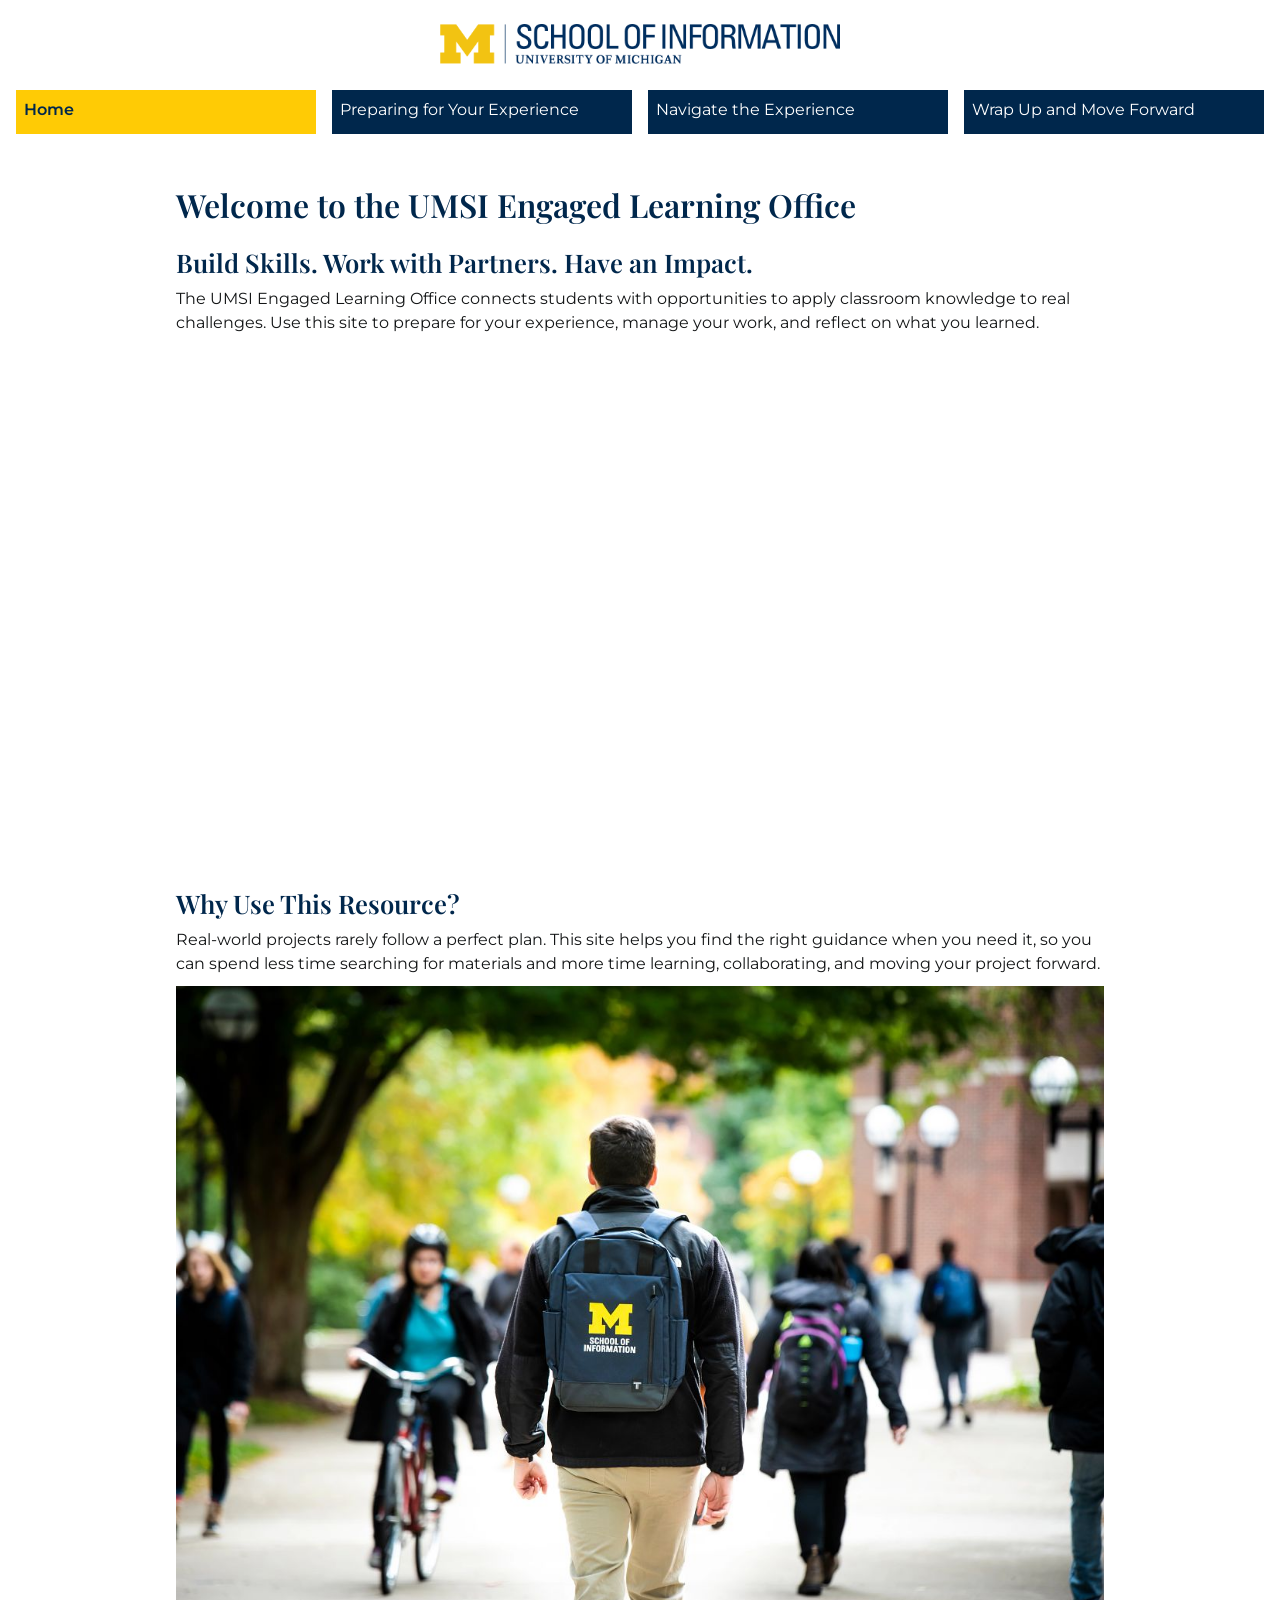
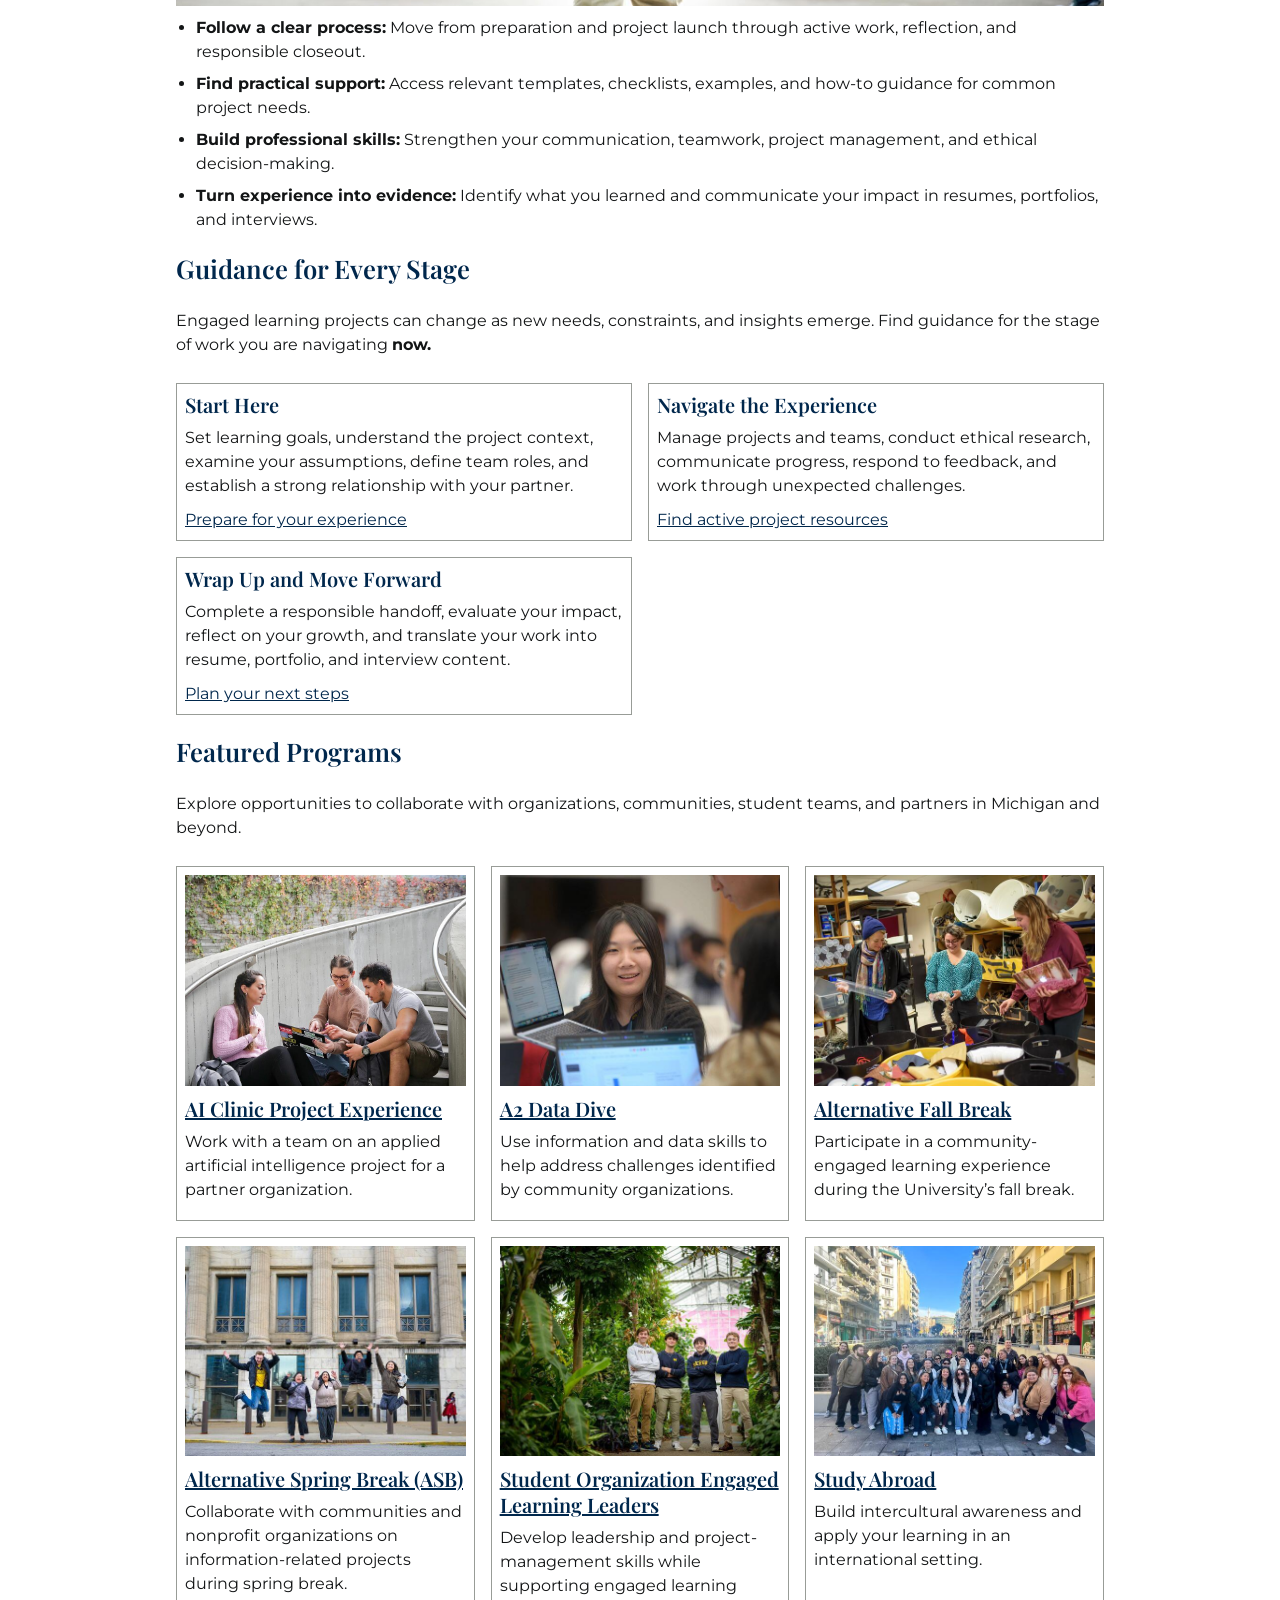
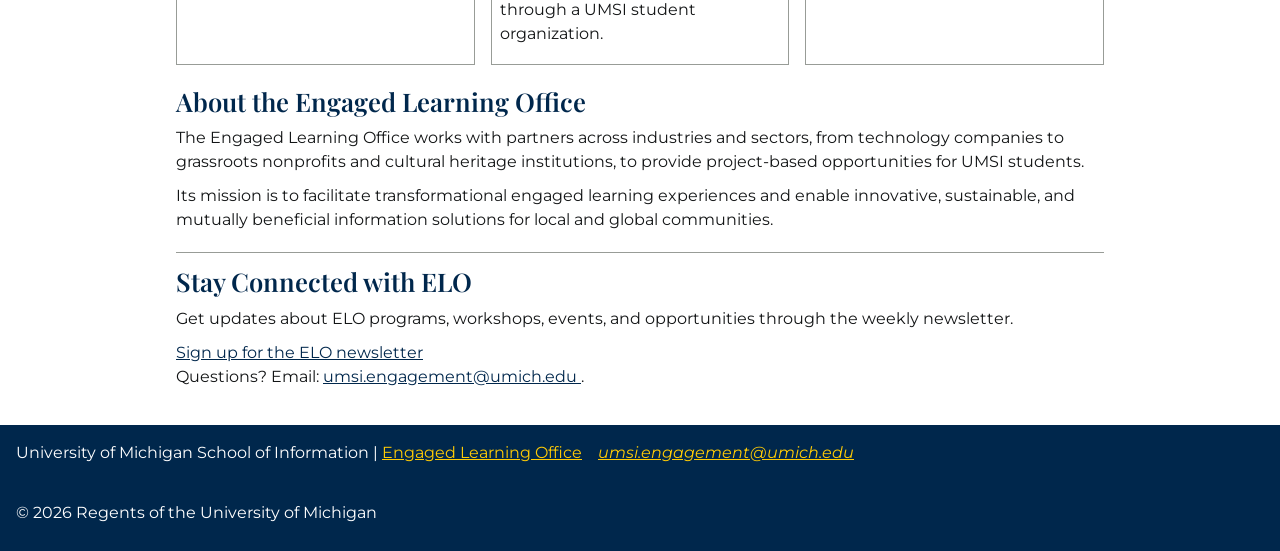
==== commit a9dad430: "Add files via upload - Added tablet view - JS Footer - CSS animation for navbar" ====
--- a/index.html
+++ b/index.html
@@ -1,142 +1,181 @@
 <!DOCTYPE html>
 <html lang="en">
+
 <head>
-    <meta charset="UTF-8">
-    <meta name="viewport" content="width=device-width, initial-scale=1.0">
-    <link rel="icon" href="images/favicon.ico">
-    <title>Engaged Learning Resources | UMSI</title>
-    <link rel="stylesheet" href="css/html5reset.css">
-    <link rel="stylesheet" href="css/style.css">
-    <link rel="preconnect" href="https://fonts.googleapis.com">
-    <link rel="preconnect" href="https://fonts.gstatic.com" crossorigin>
-    <link href="https://fonts.googleapis.com/css2?family=Montserrat:wght@400;700&family=Playfair+Display:wght@600&display=swap" rel="stylesheet">
+  <meta charset="UTF-8">
+  <meta name="viewport" content="width=device-width, initial-scale=1.0">
+  <link rel="icon" href="images/favicon.ico">
+  <title>Engaged Learning Resources | UMSI</title>
+  <link rel="stylesheet" href="css/html5reset.css">
+  <link rel="stylesheet" href="css/style.css">
+  <link rel="preconnect" href="https://fonts.googleapis.com">
+  <link rel="preconnect" href="https://fonts.gstatic.com" crossorigin>
+  <link
+    href="https://fonts.googleapis.com/css2?family=Montserrat:wght@400;700&family=Playfair+Display:wght@600&display=swap"
+    rel="stylesheet">
 </head>
+
 <body>
 
-    <header>
-  <a class="skip" href = "#main">Skip to Main Content</a>
-        <img class="logo" src="images/umsi_signature_vertical_informal_solidblue.jpg" alt="UMSI Logo">
-        <nav>
-            <ul>
-                <li><a href = "index.html" aria-current="page">Home</a></li>
-                <li><a href = "before.html">Preparing for Your Experience</a></li>
-                <li><a href = "during.html">Navigate the Experience</a></li>
-                <li><a href = "after.html">Wrap Up and Move Forward</a></li>
-            </ul>
-        </nav>
-    <h1>Welcome to the UMSI Engaged Learning Office</h1>
+  <header>
+    <a class="skip" href="#main">Skip to Main Content</a>
+    <img class="logo" src="images/logo-header.png" alt="UMSI Logo">
+    <nav>
+      <ul>
+        <li><a href="index.html" aria-current="page">Home</a></li>
+        <li><a href="before.html">Preparing for Your Experience</a></li>
+        <li><a href="during.html">Navigate the Experience</a></li>
+        <li><a href="after.html">Wrap Up and Move Forward</a></li>
+      </ul>
+    </nav>
 
-    </header>
-    <main id="main" tabindex="-1">
+
+  </header>
+  <main id="main" tabindex="-1">
+    <section>
+      <h1>Welcome to the UMSI Engaged Learning Office</h1>
+    </section>
     <section>
       <h2>Build Skills. Work with Partners. Have an Impact.</h2>
       <p>
-       The UMSI Engaged Learning Office connects students with opportunities to apply classroom knowledge to real challenges. Use this site to prepare for your experience, manage your work, and reflect on what you learned.
+        The UMSI Engaged Learning Office connects students with opportunities to apply classroom knowledge to real
+        challenges. Use this site to prepare for your experience, manage your work, and reflect on what you learned.
       </p>
 
-      <iframe width="560" height="315" src="https://www.youtube.com/embed/81ZO9RfIJEQ?si=tBp82YWZMl1u7CVS" title="Engaged Learning at UMSI" allow="accelerometer; autoplay; clipboard-write; encrypted-media; gyroscope; picture-in-picture; web-share" referrerpolicy="strict-origin-when-cross-origin" allowfullscreen></iframe>
-         <!-- Note: this iframe might cause an Axe ARIA error - that's not on you that's on YouTube! -->
+      <iframe width="560" height="315" src="https://www.youtube.com/embed/81ZO9RfIJEQ?si=tBp82YWZMl1u7CVS"
+        title="Engaged Learning at UMSI"
+        allow="accelerometer; autoplay; clipboard-write; encrypted-media; gyroscope; picture-in-picture; web-share"
+        referrerpolicy="strict-origin-when-cross-origin" allowfullscreen></iframe>
+      <!-- Note: this iframe might cause an Axe ARIA error - that's not on you that's on YouTube! -->
     </section>
 
-<section>
-    <h2>Why Use This Resource?</h2>
+    <section>
+      <h2>Why Use This Resource?</h2>
 
-    <p>Real-world projects rarely follow a perfect plan. This site helps you find the right guidance when you need it, so you can spend less time searching for materials and more time learning, collaborating, and moving your project forward.
-    </p>
-        <img src="images/umsi_campusfall_umsibackpack_02.jpg" alt="A student wears a UMSI backpack in fall on the drag.">
-    <ul>
-        <li><strong>Follow a clear process:</strong> Move from preparation and project launch through active work, reflection, and responsible closeout.</li>
-        <li><strong>Find practical support:</strong> Access relevant templates, checklists, examples, and how-to guidance for common project needs.</li>
-        <li><strong>Build professional skills:</strong> Strengthen your communication, teamwork, project management, and ethical decision-making.</li>
-        <li><strong>Turn experience into evidence:</strong> Identify what you learned and communicate your impact in resumes, portfolios, and interviews.</li>
-    </ul>
-</section>
+      <p>Real-world projects rarely follow a perfect plan. This site helps you find the right guidance when you need it,
+        so you can spend less time searching for materials and more time learning, collaborating, and moving your
+        project forward.
+      </p>
+      <img src="images/umsi_campusfall_umsibackpack_02.jpg" alt="A student wears a UMSI backpack in fall on the drag.">
+      <ul>
+        <li><strong>Follow a clear process:</strong> Move from preparation and project launch through active work,
+          reflection, and responsible closeout.</li>
+        <li><strong>Find practical support:</strong> Access relevant templates, checklists, examples, and how-to
+          guidance for common project needs.</li>
+        <li><strong>Build professional skills:</strong> Strengthen your communication, teamwork, project management, and
+          ethical decision-making.</li>
+        <li><strong>Turn experience into evidence:</strong> Identify what you learned and communicate your impact in
+          resumes, portfolios, and interviews.</li>
+      </ul>
+    </section>
 
- <section class="grid">
-    <h2>Guidance for Every Stage</h2>
-    <p>Engaged learning projects can change as new needs, constraints, and insights emerge. Find guidance for the stage of work you are navigating <strong>now.</strong></p>
-    <article>
-      <h3>Start Here</h3>
-      <p>Set learning goals, understand the project context, examine your assumptions, define team roles, and establish a strong relationship with your partner.</p>
-      <a href="before.html">Prepare for your experience</a>
-    </article>
+    <section class="grid">
+      <h2>Guidance for Every Stage</h2>
+      <p>Engaged learning projects can change as new needs, constraints, and insights emerge. Find guidance for the
+        stage of work you are navigating <strong>now.</strong></p>
+      <article>
+        <h3>Start Here</h3>
+        <p>Set learning goals, understand the project context, examine your assumptions, define team roles, and
+          establish a strong relationship with your partner.</p>
+        <a href="before.html">Prepare for your experience</a>
+      </article>
 
-    <article>
-      <h3>Navigate the Experience</h3>
-      <p>Manage projects and teams, conduct ethical research, communicate progress, respond to feedback, and work through unexpected challenges.</p>
-      <a href="during.html">Find active project resources</a>
-    </article>
+      <article>
+        <h3>Navigate the Experience</h3>
+        <p>Manage projects and teams, conduct ethical research, communicate progress, respond to feedback, and work
+          through unexpected challenges.</p>
+        <a href="during.html">Find active project resources</a>
+      </article>
 
-    <article>
-      <h3>Wrap Up and Move Forward</h3>
-      <p>Complete a responsible handoff, evaluate your impact, reflect on your growth, and translate your work into resume, portfolio, and interview content.</p>
-      <a href="after.html">Plan your next steps</a>
-    </article>
-  </section>
+      <article>
+        <h3>Wrap Up and Move Forward</h3>
+        <p>Complete a responsible handoff, evaluate your impact, reflect on your growth, and translate your work into
+          resume, portfolio, and interview content.</p>
+        <a href="after.html">Plan your next steps</a>
+      </article>
+    </section>
 
-   <section class="grid programs">
-    <h2>Featured Programs</h2>
-    <p>Explore opportunities to collaborate with organizations, communities, student teams, and partners in Michigan and beyond.</p>
-    <article>
-    <h3><a href="https://mcompass.umich.edu/_portal/tds-program-brochure?programid=12810">AI Clinic Project Experience</a></h3>
-    <img src="images/3_students.jpg" alt="3 students sitting on steps looking at a laptop">
-    <p>Work with a team on an applied artificial intelligence project for a partner organization.</p>
-    </article>
+    <section class="grid programs">
+      <h2>Featured Programs</h2>
+      <p>Explore opportunities to collaborate with organizations, communities, student teams, and partners in Michigan
+        and beyond.</p>
+      <article>
+        <img src="images/3_students.jpg" alt="3 students sitting on steps looking at a laptop">
+        <h3><a href="https://mcompass.umich.edu/_portal/tds-program-brochure?programid=12810">AI Clinic Project
+            Experience</a></h3>
+        <p>Work with a team on an applied artificial intelligence project for a partner organization.</p>
+      </article>
 
-    <article>
-    <h3><a href="https://mcompass.umich.edu/_portal/tds-program-brochure?programid=12556">A2 Data Dive</a></h3>
-    <img src="images/umsi_datadive_11092025_17.jpg" alt="A student holding up a laptop to show someone the screen.">
-    <p>Use information and data skills to help address challenges identified by community organizations.</p>
-    </article>
+      <article>
+        <img src="images/umsi_datadive_11092025_17.jpg" alt="A student holding up a laptop to show someone the screen.">
+        <h3><a href="https://mcompass.umich.edu/_portal/tds-program-brochure?programid=12556">A2 Data Dive</a></h3>
+        <p>Use information and data skills to help address challenges identified by community organizations.</p>
+      </article>
 
-     <article>
-      <h3><a href="https://mcompass.umich.edu/_portal/tds-program-brochure?programid=11297">Alternative Fall Break</a></h3>
-      <img src="images/umsi_afb_artsandscraps_10.jpg" alt="Three people sorting craft supplies in a room full of buckets.">
-      <p>Participate in a community-engaged learning experience during the University’s fall break.</p>
-    </article>
+      <article>
+        <img src="images/umsi_afb_artsandscraps_10.jpg"
+          alt="Three people sorting craft supplies in a room full of buckets.">
+        <h3><a href="https://mcompass.umich.edu/_portal/tds-program-brochure?programid=11297">Alternative Fall Break</a>
+        </h3>
+        <p>Participate in a community-engaged learning experience during the University’s fall break.</p>
+      </article>
 
-    <article>
-      <h3><a href="https://mcompass.umich.edu/_portal/tds-program-brochure?programid=10621">Alternative Spring Break (ASB)</a></h3>
-      <img src="images/umsi_asb2026circapintig_52.jpg" alt="Five people jumping up in the air in front of a building.">
-       <p>Collaborate with communities and nonprofit organizations on information-related projects during spring break.</p>
-    </article>
+      <article>
 
-    <article>
-      <h3><a href="https://mcompass.umich.edu/_portal/tds-program-brochure?programid=12294">Student Organization Engaged Learning Leaders</a></h3>
-      <img src="images/umsi_soellmatthaei_112823_04.jpg" alt="Four students posing together in a greenhouse.">
-       <p>Develop leadership and project-management skills while supporting engaged learning through a UMSI student organization.</p>
-    </article>
+        <img src="images/umsi_asb2026circapintig_52.jpg"
+          alt="Five people jumping up in the air in front of a building.">
+        <h3><a href="https://mcompass.umich.edu/_portal/tds-program-brochure?programid=10621">Alternative Spring Break
+            (ASB)</a></h3>
+        <p>Collaborate with communities and nonprofit organizations on information-related projects during spring break.
+        </p>
+      </article>
 
-    <article>
-      <h3><a href="https://www.si.umich.edu/student-life/study-abroad">Study Abroad</a></h3>
-      <img src="images/greece_study_abroad.jpg" alt="A group picture on a city street with a blue sky in the background.">
-      <p>Build intercultural awareness and apply your learning in an international setting. </p>
-    </article>
-   </section>
-  <section>
-    <h2>About the Engaged Learning Office</h2>
-    <p>The Engaged Learning Office works with partners across industries and sectors, from technology companies to grassroots nonprofits and cultural heritage institutions, to provide project-based opportunities for UMSI students.</p>
-    <p>Its mission is to facilitate transformational engaged learning experiences and enable innovative, sustainable, and mutually beneficial information solutions for local and global communities.</p>
-  </section>
-  <aside>
-    <h2>Stay Connected with ELO</h2>
-    <p>Get updates about ELO programs, workshops, events, and opportunities through the weekly newsletter.</p>
-    <div>
-       <a href="https://umsi.info/elo-newsletter"> Sign up for the ELO newsletter</a>
-    </div>
-    <p>Questions? Email: <a href="mailto:umsi.engagement@umich.edu">umsi.engagement@umich.edu </a>.</p>
-  </aside>
+      <article>
+        <img src="images/umsi_soellmatthaei_112823_04.jpg" alt="Four students posing together in a greenhouse.">
+        <h3><a href="https://mcompass.umich.edu/_portal/tds-program-brochure?programid=12294">Student Organization
+            Engaged Learning Leaders</a></h3>
+        <p>Develop leadership and project-management skills while supporting engaged learning through a UMSI student
+          organization.</p>
+      </article>
+
+      <article>
+        <img src="images/greece_study_abroad.jpg"
+          alt="A group picture on a city street with a blue sky in the background.">
+        <h3><a href="https://www.si.umich.edu/student-life/study-abroad">Study Abroad</a></h3>
+        <p>Build intercultural awareness and apply your learning in an international setting. </p>
+      </article>
+    </section>
+    <section>
+      <h2>About the Engaged Learning Office</h2>
+      <p>The Engaged Learning Office works with partners across industries and sectors, from technology companies to
+        grassroots nonprofits and cultural heritage institutions, to provide project-based opportunities for UMSI
+        students.</p>
+      <p>Its mission is to facilitate transformational engaged learning experiences and enable innovative, sustainable,
+        and mutually beneficial information solutions for local and global communities.</p>
+    </section>
+    <aside>
+      <h2>Stay Connected with ELO</h2>
+      <p>Get updates about ELO programs, workshops, events, and opportunities through the weekly newsletter.</p>
+      <div>
+        <a href="https://umsi.info/elo-newsletter"> Sign up for the ELO newsletter</a>
+      </div>
+      <p>Questions? Email: <a href="mailto:umsi.engagement@umich.edu">umsi.engagement@umich.edu </a>.</p>
+    </aside>
 
 
-        <!-- Content taken & modified from UMGPT with the prompt, "Write me a webpage of intro content to help meet the following requirements - this is for the home page": and then pasted in the client objectives & project requirements"
+    <!-- Content taken & modified from UMGPT with the prompt, "Write me a webpage of intro content to help meet the following requirements - this is for the home page": and then pasted in the client objectives & project requirements"
         UMGPT. (2026). UMGPT ( GPT-5.6 Sol September 7th version) [Large language model]. -->
-    </main>
-    <footer>
-        <p>University of Michigan School of Information | <a href="https://www.si.umich.edu/programs/engaged-learning/about-engaged-learning-office">Engaged Learning Office </a></p>
-      <address>
-        <a href="mailto:umsi.engagement@umich.edu">umsi.engagement@umich.edu</a>
-      </address>
-      <p>&copy; 2026 Regents of the University of Michigan</p>
-    </footer>
+  </main>
+  <footer>
+    <p>University of Michigan School of Information | <a
+        href="https://www.si.umich.edu/programs/engaged-learning/about-engaged-learning-office">Engaged Learning Office
+      </a></p>
+    <address>
+      <a href="mailto:umsi.engagement@umich.edu">umsi.engagement@umich.edu</a>
+    </address>
+    <p>&copy; 2026 Regents of the University of Michigan</p>
+  </footer>
+  <script src="js/script.js"></script>
 </body>
-</html>
+
+</html>
--- a/css/style.css
+++ b/css/style.css
@@ -9,11 +9,15 @@
     overflow-wrap: break-word;
 }
 
-header, main, footer {
-    padding: 0.5rem;
-}
-
-h1, h2, h3 {
+header,
+main,
+footer {
+    padding: 1rem;
+}
+
+h1,
+h2,
+h3 {
     font-family: "Playfair Display", Georgia, serif;
     font-weight: 600;
     line-height: 1.3;
@@ -21,7 +25,9 @@
     margin-bottom: 0.5rem;
 }
 
-strong, b, th {
+strong,
+b,
+th {
     font-weight: 700;
 }
 
@@ -37,11 +43,14 @@
     font-size: 1.25rem;
 }
 
-p, ul, img {
+p,
+ul,
+img {
     margin-bottom: 0.625rem;
 }
 
-section, aside {
+section,
+aside, address {
     margin-bottom: 1.25rem;
 }
 
@@ -54,14 +63,17 @@
     margin-bottom: 0.5rem;
 }
 
-img, iframe {
+img,
+iframe {
     display: block;
     max-width: 100%;
     height: auto;
 }
 
 .logo {
-    width: 40%;
+    width: 100%;
+    padding: 0.5rem 0;
+
 }
 
 iframe {
@@ -84,31 +96,59 @@
     grid-template-columns: 1fr 1fr;
     gap: 0.5rem;
     list-style: none;
+    padding: 0.5rem 0;
 }
 
 nav a {
     display: block;
+    background-color: #00274C;
+    color: white;
+    font-weight: 400;
     height: 100%;
     min-height: 2.75rem;
     padding: 0.5rem;
-    border: 1px solid #989C97;
+    text-decoration: underline;
+    text-decoration-color: transparent;
+    text-decoration-thickness: 4px;
+    text-underline-offset: 6px;
+    text-decoration-skip-ink: none;
+    transition:
+        text-decoration-color 300ms ease,
+        font-weight 300ms ease;
 }
 
 nav a[aria-current="page"] {
-    background: #00274C;
-    color: white;
-    font-weight: 700;
+    background: #FFCB05;
+    color: #00274C;
+    font-weight: 600;
+}
+
+nav a:hover {
+    font-weight: 600;
     text-decoration: underline;
+    text-decoration-color: #FFCB05;
+    text-decoration-thickness: 4px;
+    text-underline-offset: 6px;
+    text-decoration-skip-ink: none;
 }
 
 /* page sections */
+
+.programs img {
+    width: 100%;
+    aspect-ratio: 4 / 3;
+    object-fit: cover;
+}
+
 .grid {
     display: grid;
-    grid-template-columns: repeat(2, 1fr);
+    grid-template-columns: 1fr;
     gap: 0.5rem;
 }
 
-.grid > h2, .grid > p, .grid > img {
+.grid>h2,
+.grid>p,
+.grid>img {
     grid-column: 1 / -1;
 }
 
@@ -140,7 +180,8 @@
     margin-bottom: 0.5rem;
 }
 
-th, td {
+th,
+td {
     padding: 0.5rem;
     border: 1px solid #989C97;
     overflow-wrap: anywhere;
@@ -154,8 +195,12 @@
 
 /* footer */
 footer {
+    display: grid;
     background: #00274C;
     color: white;
+    grid-template-columns: 1fr;
+    gap: 1rem;
+    justify-items: center;
 }
 
 footer a {
@@ -166,6 +211,16 @@
     outline-color: #FFCB05;
 }
 
+.footer-logo {
+    width: 120px;
+}
+
+.icon {
+    width: 1rem; 
+    height: 1rem;
+    vertical-align: middle;
+    margin-right: 0.25rem;
+}
 /* skip link */
 .skip {
     position: absolute;
@@ -188,12 +243,58 @@
    Copied from Eric Bailey, "Revisiting prefers-reduced-motion" (CSS-Tricks),
    linked in SI 539 Week 6 lecture slides and Canvas "HTML, CSS, & JS Resources":
    https://css-tricks.com/revisiting-prefers-reduced-motion/ */
-@media screen and
-  (prefers-reduced-motion: reduce),
-  (update: slow) {
-  * {
-    animation-duration: 0.001ms !important;
-    animation-iteration-count: 1 !important; /* Hat tip Nick/cssremedy (https://css-tricks.com/revisiting-prefers-reduced-motion-the-reduced-motion-media-query/#comment-1700170) */
-    transition-duration: 0.001ms !important;
-  }
-}
+@media screen and (prefers-reduced-motion: reduce),
+(update: slow) {
+    * {
+        animation-duration: 0.001ms !important;
+        animation-iteration-count: 1 !important;
+        /* Hat tip Nick/cssremedy (https://css-tricks.com/revisiting-prefers-reduced-motion-the-reduced-motion-media-query/#comment-1700170) */
+        transition-duration: 0.001ms !important;
+    }
+}
+
+/* media query for desktop and tablet */
+@media screen and (min-width: 768px) {
+
+    /* logo resize */
+    .logo {
+        width: 400px;
+        margin-left: auto;
+        margin-right: auto;
+    }
+
+    /* nav ul: 4 columns instead of 2 */
+    nav ul {
+        grid-template-columns: repeat(4, 1fr);
+        gap: 1rem;
+    }
+
+    /* main: max-width + center it */
+    main {
+        max-width: 60rem;
+        margin-left: auto;
+        margin-right: auto;
+    }
+
+    /* .grid: 3 columns */
+    .grid {
+        gap: 1rem;
+        grid-template-columns: 1fr 1fr;
+    }
+
+    /* resources (last-child) span 2 cols */
+    .resources {
+        grid-column: 1 / -1;
+    }
+
+    /* .programs: 3 columns */
+    .programs {
+        grid-template-columns: repeat(3, 1fr);
+    }
+
+    /* footer icon side to side with the info */
+    footer {
+        grid-template-columns: auto 1fr;
+        justify-items: left;
+    }
+}
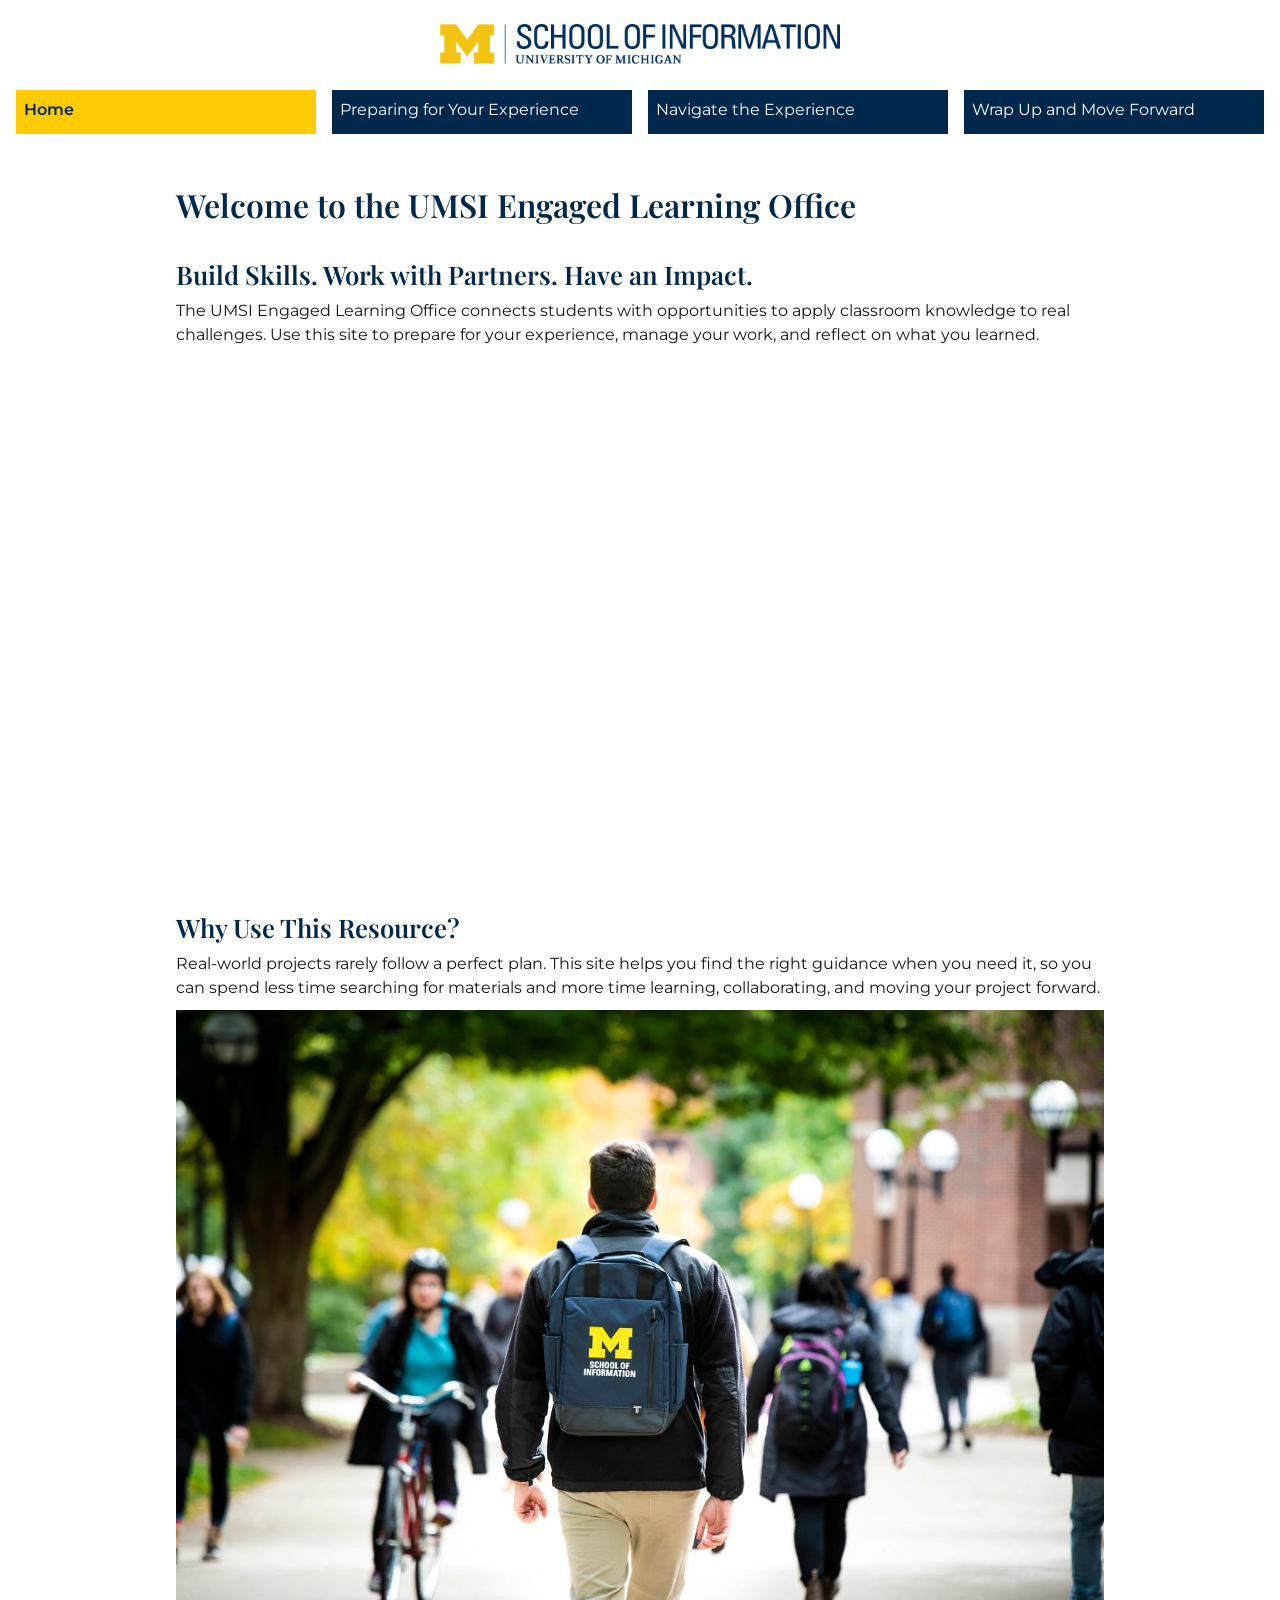
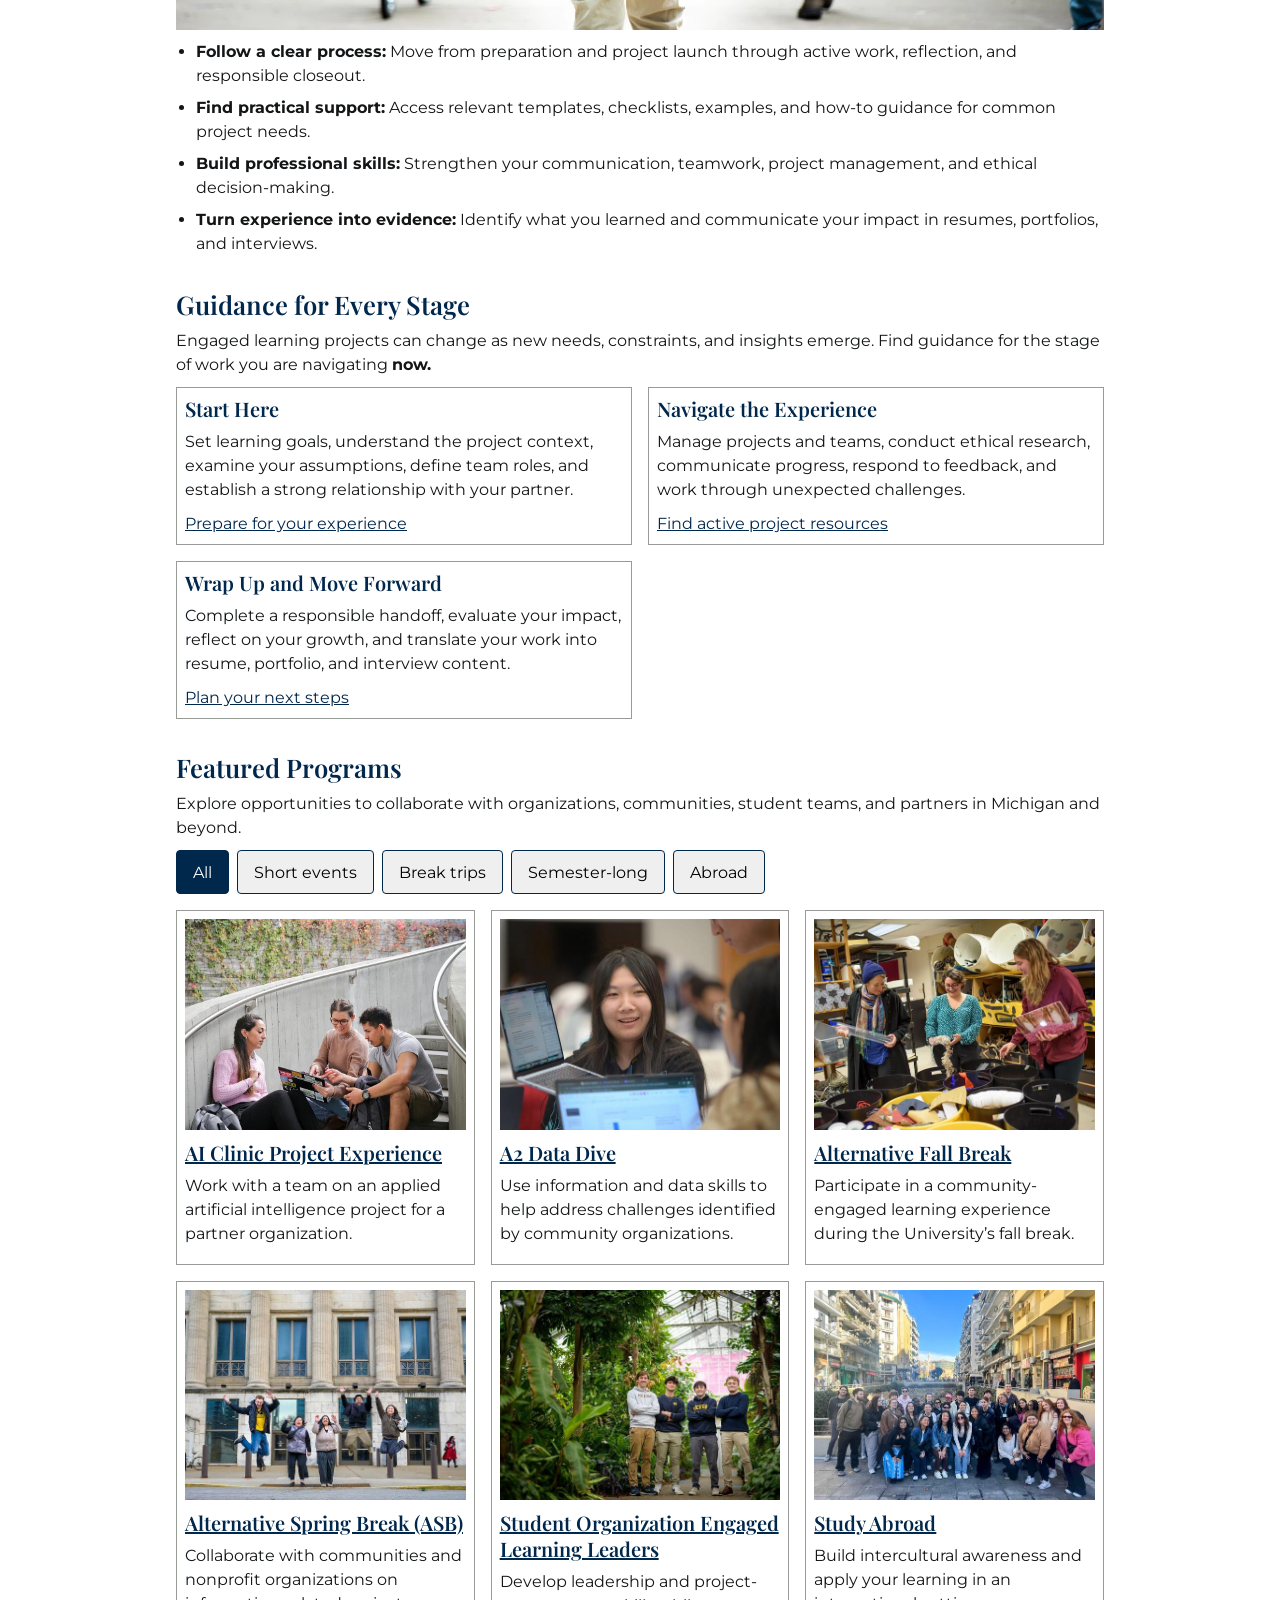
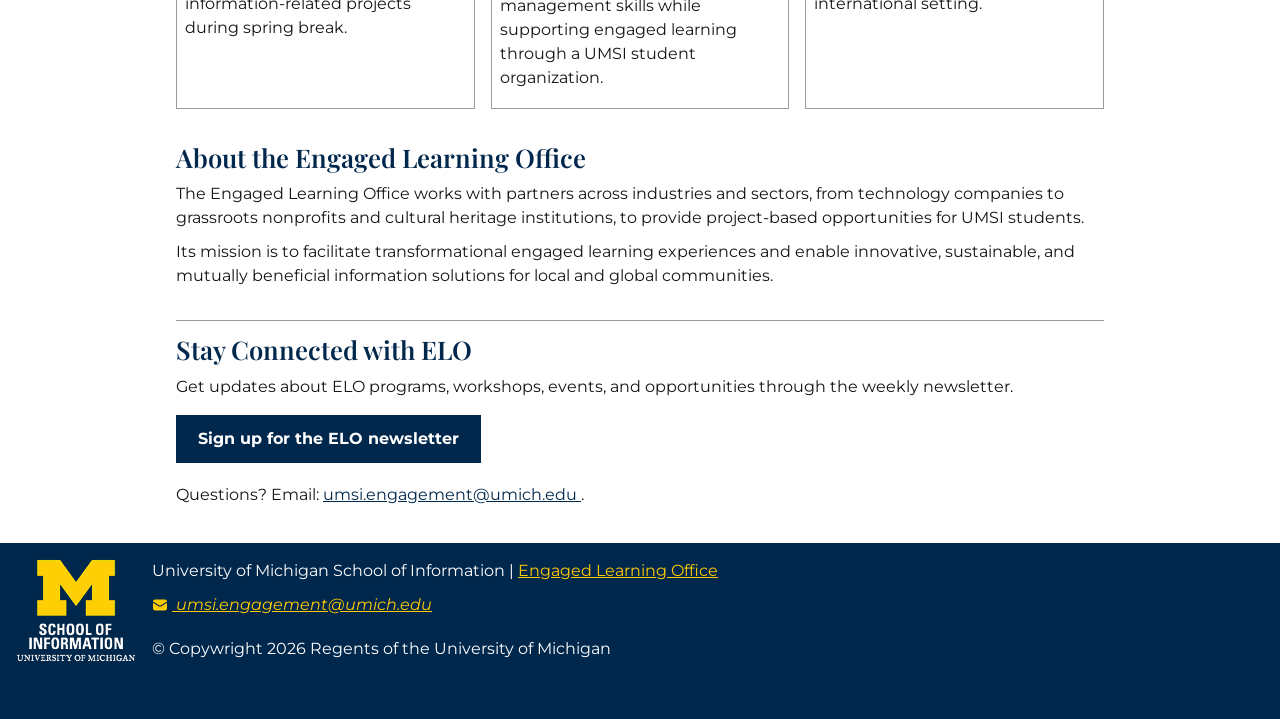
==== commit 8ffdbe6f: "Footer update and filter chips - Footer update to be consistent for all pages - Added capability to" ====
--- a/index.html
+++ b/index.html
@@ -69,81 +69,101 @@
       </ul>
     </section>
 
-    <section class="grid">
+    <section>
       <h2>Guidance for Every Stage</h2>
       <p>Engaged learning projects can change as new needs, constraints, and insights emerge. Find guidance for the
         stage of work you are navigating <strong>now.</strong></p>
-      <article>
-        <h3>Start Here</h3>
-        <p>Set learning goals, understand the project context, examine your assumptions, define team roles, and
-          establish a strong relationship with your partner.</p>
-        <a href="before.html">Prepare for your experience</a>
-      </article>
-
-      <article>
-        <h3>Navigate the Experience</h3>
-        <p>Manage projects and teams, conduct ethical research, communicate progress, respond to feedback, and work
-          through unexpected challenges.</p>
-        <a href="during.html">Find active project resources</a>
-      </article>
-
-      <article>
-        <h3>Wrap Up and Move Forward</h3>
-        <p>Complete a responsible handoff, evaluate your impact, reflect on your growth, and translate your work into
-          resume, portfolio, and interview content.</p>
-        <a href="after.html">Plan your next steps</a>
-      </article>
-    </section>
-
-    <section class="grid programs">
+      <div class="grid">
+        <article>
+          <h3>Start Here</h3>
+          <p>Set learning goals, understand the project context, examine your assumptions, define team roles, and
+            establish a strong relationship with your partner.</p>
+          <a href="before.html">Prepare for your experience</a>
+        </article>
+
+        <article>
+          <h3>Navigate the Experience</h3>
+          <p>Manage projects and teams, conduct ethical research, communicate progress, respond to feedback, and work
+            through unexpected challenges.</p>
+          <a href="during.html">Find active project resources</a>
+        </article>
+
+        <article>
+          <h3>Wrap Up and Move Forward</h3>
+          <p>Complete a responsible handoff, evaluate your impact, reflect on your growth, and translate your work into
+            resume, portfolio, and interview content.</p>
+          <a href="after.html">Plan your next steps</a>
+        </article>
+      </div>
+    </section>
+
+    <section>
       <h2>Featured Programs</h2>
       <p>Explore opportunities to collaborate with organizations, communities, student teams, and partners in Michigan
         and beyond.</p>
-      <article>
-        <img src="images/3_students.jpg" alt="3 students sitting on steps looking at a laptop">
-        <h3><a href="https://mcompass.umich.edu/_portal/tds-program-brochure?programid=12810">AI Clinic Project
-            Experience</a></h3>
-        <p>Work with a team on an applied artificial intelligence project for a partner organization.</p>
-      </article>
-
-      <article>
-        <img src="images/umsi_datadive_11092025_17.jpg" alt="A student holding up a laptop to show someone the screen.">
-        <h3><a href="https://mcompass.umich.edu/_portal/tds-program-brochure?programid=12556">A2 Data Dive</a></h3>
-        <p>Use information and data skills to help address challenges identified by community organizations.</p>
-      </article>
-
-      <article>
-        <img src="images/umsi_afb_artsandscraps_10.jpg"
-          alt="Three people sorting craft supplies in a room full of buckets.">
-        <h3><a href="https://mcompass.umich.edu/_portal/tds-program-brochure?programid=11297">Alternative Fall Break</a>
-        </h3>
-        <p>Participate in a community-engaged learning experience during the University’s fall break.</p>
-      </article>
-
-      <article>
-
-        <img src="images/umsi_asb2026circapintig_52.jpg"
-          alt="Five people jumping up in the air in front of a building.">
-        <h3><a href="https://mcompass.umich.edu/_portal/tds-program-brochure?programid=10621">Alternative Spring Break
-            (ASB)</a></h3>
-        <p>Collaborate with communities and nonprofit organizations on information-related projects during spring break.
-        </p>
-      </article>
-
-      <article>
-        <img src="images/umsi_soellmatthaei_112823_04.jpg" alt="Four students posing together in a greenhouse.">
-        <h3><a href="https://mcompass.umich.edu/_portal/tds-program-brochure?programid=12294">Student Organization
-            Engaged Learning Leaders</a></h3>
-        <p>Develop leadership and project-management skills while supporting engaged learning through a UMSI student
-          organization.</p>
-      </article>
-
-      <article>
-        <img src="images/greece_study_abroad.jpg"
-          alt="A group picture on a city street with a blue sky in the background.">
-        <h3><a href="https://www.si.umich.edu/student-life/study-abroad">Study Abroad</a></h3>
-        <p>Build intercultural awareness and apply your learning in an international setting. </p>
-      </article>
+      <!-- Filter chips adapted from W3Schools, "How To - Filter Elements":
+     https://www.w3schools.com/howto/howto_js_filter_elements.asp
+     Modified to use data attributes and aria-pressed instead of class names -->
+      <div class="filters" role="group" aria-label="Filter programs by time commitment">
+        <button type="button" class="chip" data-filter="all" aria-pressed="true">All</button>
+        <button type="button" class="chip" data-filter="short" aria-pressed="false">Short events</button>
+        <button type="button" class="chip" data-filter="break" aria-pressed="false">Break trips</button>
+        <button type="button" class="chip" data-filter="semester" aria-pressed="false">Semester-long</button>
+        <button type="button" class="chip" data-filter="abroad" aria-pressed="false">Abroad</button>
+      </div>
+
+      <p id="filter-status" aria-live="polite"></p>
+
+      <div class="grid programs">
+        <article data-category="semester">
+          <img src="images/3_students.jpg" alt="3 students sitting on steps looking at a laptop">
+          <h3><a href="https://mcompass.umich.edu/_portal/tds-program-brochure?programid=12810">AI Clinic Project
+              Experience</a></h3>
+          <p>Work with a team on an applied artificial intelligence project for a partner organization.</p>
+        </article>
+
+        <article data-category="short">
+          <img src="images/umsi_datadive_11092025_17.jpg"
+            alt="A student holding up a laptop to show someone the screen.">
+          <h3><a href="https://mcompass.umich.edu/_portal/tds-program-brochure?programid=12556">A2 Data Dive</a></h3>
+          <p>Use information and data skills to help address challenges identified by community organizations.</p>
+        </article>
+
+        <article data-category="break">
+          <img src="images/umsi_afb_artsandscraps_10.jpg"
+            alt="Three people sorting craft supplies in a room full of buckets.">
+          <h3><a href="https://mcompass.umich.edu/_portal/tds-program-brochure?programid=11297">Alternative Fall
+              Break</a>
+          </h3>
+          <p>Participate in a community-engaged learning experience during the University’s fall break.</p>
+        </article>
+
+        <article data-category="break">
+
+          <img src="images/umsi_asb2026circapintig_52.jpg"
+            alt="Five people jumping up in the air in front of a building.">
+          <h3><a href="https://mcompass.umich.edu/_portal/tds-program-brochure?programid=10621">Alternative Spring Break
+              (ASB)</a></h3>
+          <p>Collaborate with communities and nonprofit organizations on information-related projects during spring
+            break.
+          </p>
+        </article>
+
+        <article data-category="semester">
+          <img src="images/umsi_soellmatthaei_112823_04.jpg" alt="Four students posing together in a greenhouse.">
+          <h3><a href="https://mcompass.umich.edu/_portal/tds-program-brochure?programid=12294">Student Organization
+              Engaged Learning Leaders</a></h3>
+          <p>Develop leadership and project-management skills while supporting engaged learning through a UMSI student
+            organization.</p>
+        </article>
+
+        <article data-category="abroad">
+          <img src="images/greece_study_abroad.jpg"
+            alt="A group picture on a city street with a blue sky in the background.">
+          <h3><a href="https://www.si.umich.edu/student-life/study-abroad">Study Abroad</a></h3>
+          <p>Build intercultural awareness and apply your learning in an international setting. </p>
+        </article>
+      </div>
     </section>
     <section>
       <h2>About the Engaged Learning Office</h2>
@@ -156,8 +176,8 @@
     <aside>
       <h2>Stay Connected with ELO</h2>
       <p>Get updates about ELO programs, workshops, events, and opportunities through the weekly newsletter.</p>
-      <div>
-        <a href="https://umsi.info/elo-newsletter"> Sign up for the ELO newsletter</a>
+      <div class="cta">
+        <a href="https://umsi.info/elo-newsletter" class="btn">Sign up for the ELO newsletter</a>
       </div>
       <p>Questions? Email: <a href="mailto:umsi.engagement@umich.edu">umsi.engagement@umich.edu </a>.</p>
     </aside>
@@ -167,13 +187,26 @@
         UMGPT. (2026). UMGPT ( GPT-5.6 Sol September 7th version) [Large language model]. -->
   </main>
   <footer>
-    <p>University of Michigan School of Information | <a
-        href="https://www.si.umich.edu/programs/engaged-learning/about-engaged-learning-office">Engaged Learning Office
-      </a></p>
-    <address>
-      <a href="mailto:umsi.engagement@umich.edu">umsi.engagement@umich.edu</a>
-    </address>
-    <p>&copy; 2026 Regents of the University of Michigan</p>
+    <img class="footer-logo" src="images/logo-footer-v1.png" alt="UMSI Logo Footer">
+    <section>
+      <p>University of Michigan School of Information | <a
+          href="https://www.si.umich.edu/programs/engaged-learning/about-engaged-learning-office">Engaged Learning
+          Office
+        </a></p>
+      <address>
+        <!-- Envelope icon from Heroicons (MIT License): https://heroicons.com -->
+        <a href="mailto:umsi.engagement@umich.edu">
+          <svg class="icon" aria-hidden="true" focusable="false" xmlns="http://www.w3.org/2000/svg" viewBox="0 0 24 24"
+            fill="currentColor">
+            <path d="M1.5 8.67v8.58a3 3 0 0 0 3 3h15a3 3 0 0 0 3-3V8.67l-8.928 5.493a3 3 0 0 1-3.144 0L1.5 8.67Z" />
+            <path
+              d="M22.5 6.908V6.75a3 3 0 0 0-3-3h-15a3 3 0 0 0-3 3v.158l9.714 5.978a1.5 1.5 0 0 0 1.572 0L22.5 6.908Z" />
+          </svg>
+          umsi.engagement@umich.edu
+        </a>
+      </address>
+      <p>&copy; Copywright <span id="year"></span> Regents of the University of Michigan</p>
+    </section>
   </footer>
   <script src="js/script.js"></script>
 </body>
--- a/css/style.css
+++ b/css/style.css
@@ -1,6 +1,10 @@
 /* SI 539 Client Project */
 
 body {
+    /* to make the footer stays on the bottom of the screen when 404 content is short*/
+    min-height: 100vh;
+    display: grid;
+    grid-template-rows: auto 1fr auto;
     font-family: "Montserrat", Arial, sans-serif;
     font-size: 1rem;
     line-height: 1.5;
@@ -49,9 +53,12 @@
     margin-bottom: 0.625rem;
 }
 
-section,
 aside, address {
     margin-bottom: 1.25rem;
+}
+
+section {
+    margin-bottom: 2rem;
 }
 
 main ul {
@@ -168,6 +175,32 @@
     padding-top: 0.75rem;
 }
 
+/* button */
+/* button-style link
+   Written with help from Claude (Anthropic), Nov 2026 */
+.btn {
+    display: inline-block;
+    min-height: 2.75rem;
+    padding: 0.625rem 1.25rem;
+    border: 2px solid #00274C;
+    background: #00274C;
+    color: white;
+    font-weight: 700;
+    text-decoration: none;
+    transition: background-color 200ms ease, color 200ms ease;
+}
+
+.btn:hover,
+.btn:focus {
+    background: #FFCB05;
+    border-color: #FFCB05;
+    color: #00274C;
+}
+
+.cta { 
+    margin: 1rem 0 1.25rem;
+}
+
 /* resource table */
 table {
     width: 100%;
@@ -191,6 +224,35 @@
     background: #00274C;
     color: white;
     text-align: left;
+}
+
+/* program filter */
+.filters {
+    display: flex;
+    flex-wrap: wrap;
+    gap: 0.5rem;
+    margin-bottom: 1rem;
+}
+
+.chip {
+    font-family: inherit;
+    font-size: 1rem;
+    min-height: 2.75rem;
+    padding: 0.5rem 1rem;
+    cursor: pointer;
+    border: 0.5px solid #00274C;
+    border-radius: 4px;
+}
+
+.chip[aria-pressed="true"] {
+    background: #00274C;
+    color: white;
+    border: 0.5px solid #00274C;
+    border-radius: 4px;
+}
+
+.grid .is-hidden {
+    display: none;
 }
 
 /* footer */
@@ -236,6 +298,12 @@
 .skip:focus {
     transform: translateY(0);
     outline-color: #FFCB05;
+}
+
+/* 404 page */
+
+.error-page h1 {
+    font-size: 4rem;
 }
 
 /* reduced motion: shortens animations and transitions to almost nothing for
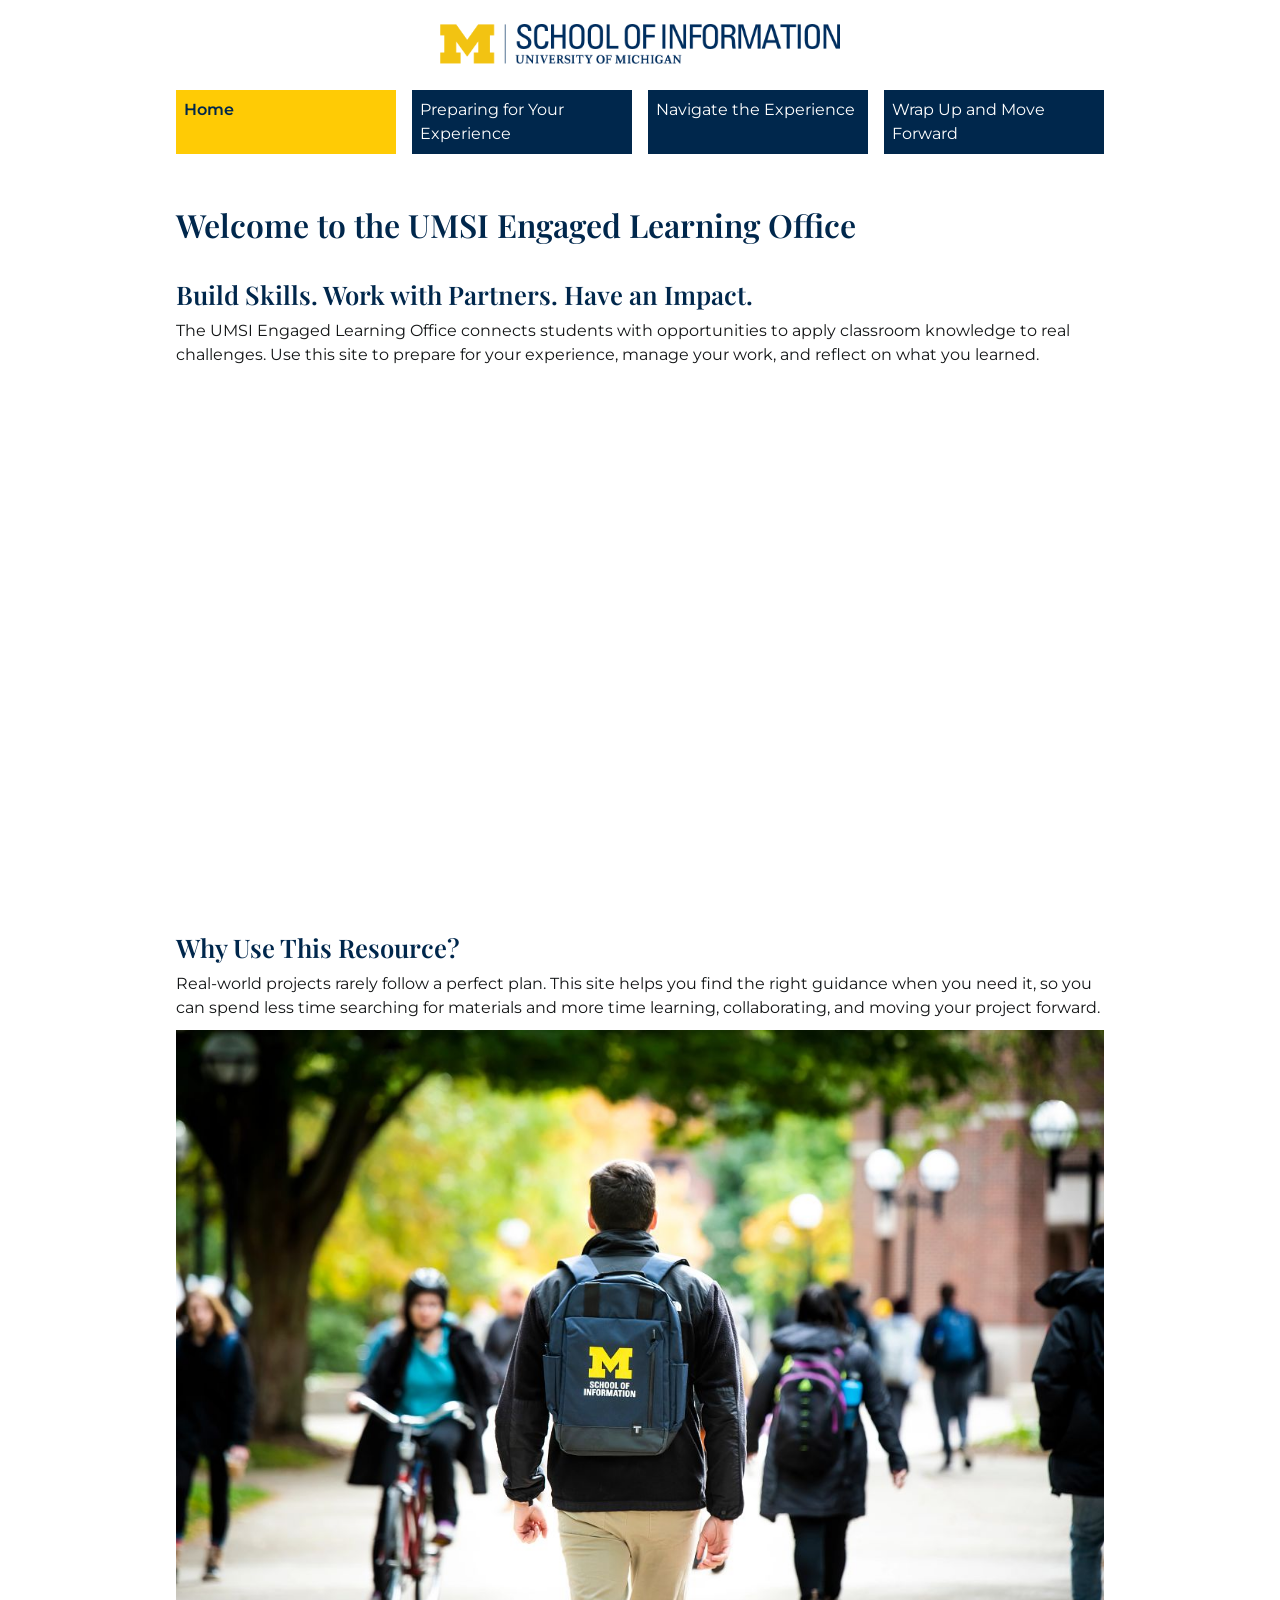
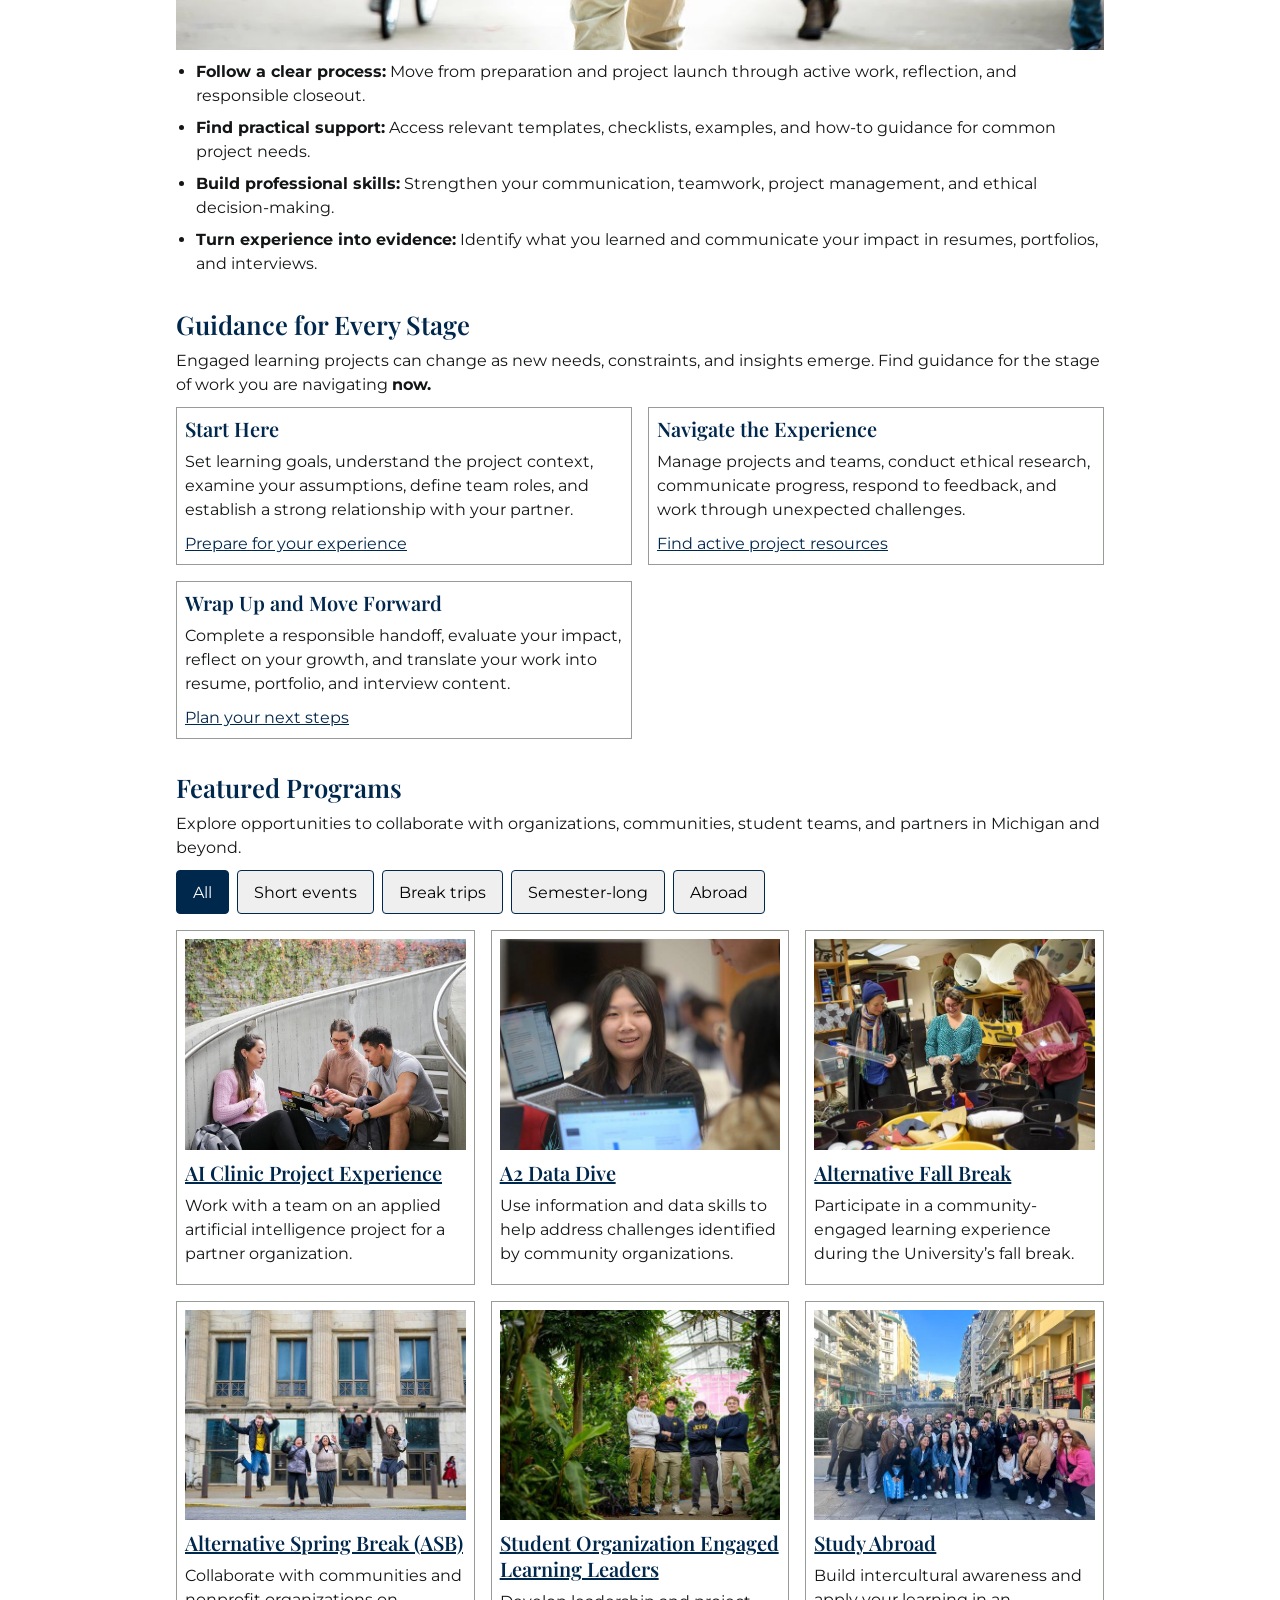
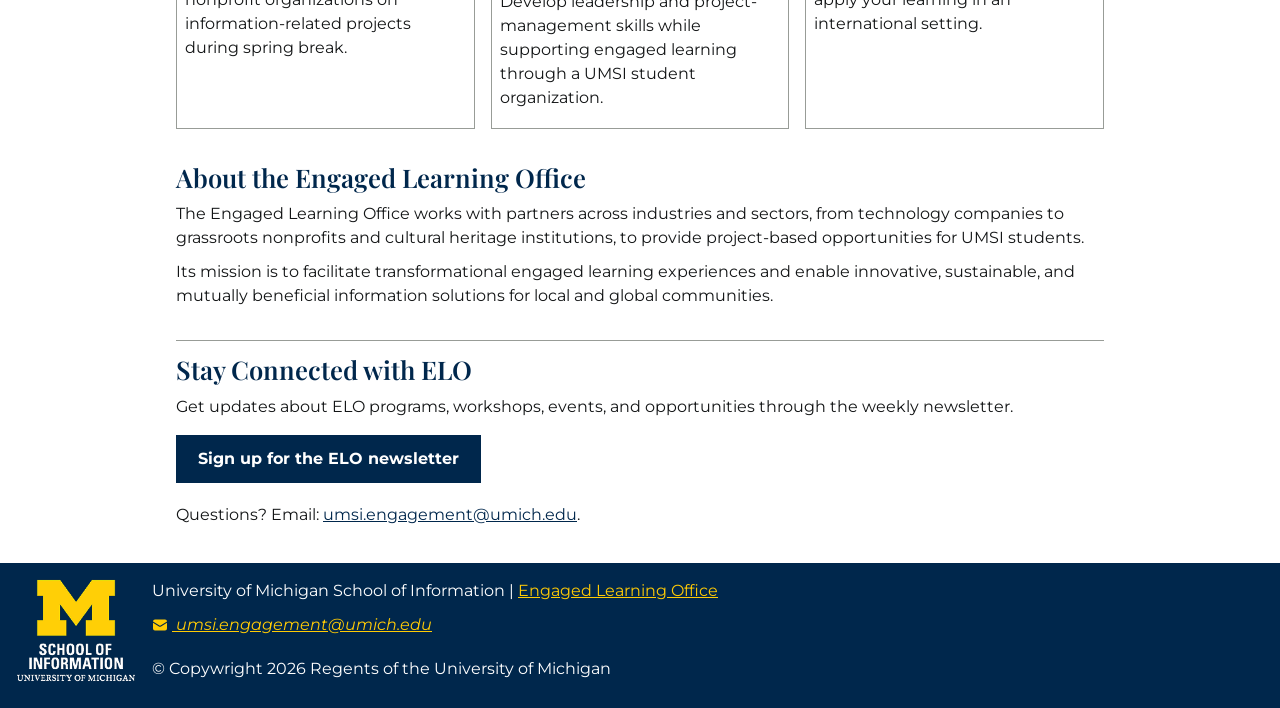
==== commit bff42b3b: "Reupload images and README.md update" ====
--- a/index.html
+++ b/index.html
@@ -179,7 +179,7 @@
       <div class="cta">
         <a href="https://umsi.info/elo-newsletter" class="btn">Sign up for the ELO newsletter</a>
       </div>
-      <p>Questions? Email: <a href="mailto:umsi.engagement@umich.edu">umsi.engagement@umich.edu </a>.</p>
+      <p>Questions? Email: <a href="mailto:umsi.engagement@umich.edu">umsi.engagement@umich.edu</a>.</p>
     </aside>
 
 
@@ -187,8 +187,8 @@
         UMGPT. (2026). UMGPT ( GPT-5.6 Sol September 7th version) [Large language model]. -->
   </main>
   <footer>
-    <img class="footer-logo" src="images/logo-footer-v1.png" alt="UMSI Logo Footer">
-    <section>
+    <img class="footer-logo" src="images/logo-footer-v1.png" alt="">
+    <div class="footer-text">
       <p>University of Michigan School of Information | <a
           href="https://www.si.umich.edu/programs/engaged-learning/about-engaged-learning-office">Engaged Learning
           Office
@@ -206,7 +206,7 @@
         </a>
       </address>
       <p>&copy; Copywright <span id="year"></span> Regents of the University of Michigan</p>
-    </section>
+    </div>
   </footer>
   <script src="js/script.js"></script>
 </body>
--- a/css/style.css
+++ b/css/style.css
@@ -324,7 +324,7 @@
 /* media query for desktop and tablet */
 @media screen and (min-width: 768px) {
 
-    /* logo resize */
+    /* logo: resize */
     .logo {
         width: 400px;
         margin-left: auto;
@@ -338,6 +338,7 @@
     }
 
     /* main: max-width + center it */
+    header,
     main {
         max-width: 60rem;
         margin-left: auto;
@@ -350,7 +351,7 @@
         grid-template-columns: 1fr 1fr;
     }
 
-    /* resources (last-child) span 2 cols */
+    /* resources (last-child): span 2 cols */
     .resources {
         grid-column: 1 / -1;
     }
@@ -360,7 +361,7 @@
         grid-template-columns: repeat(3, 1fr);
     }
 
-    /* footer icon side to side with the info */
+    /* footer: icon side to side with the info */
     footer {
         grid-template-columns: auto 1fr;
         justify-items: left;
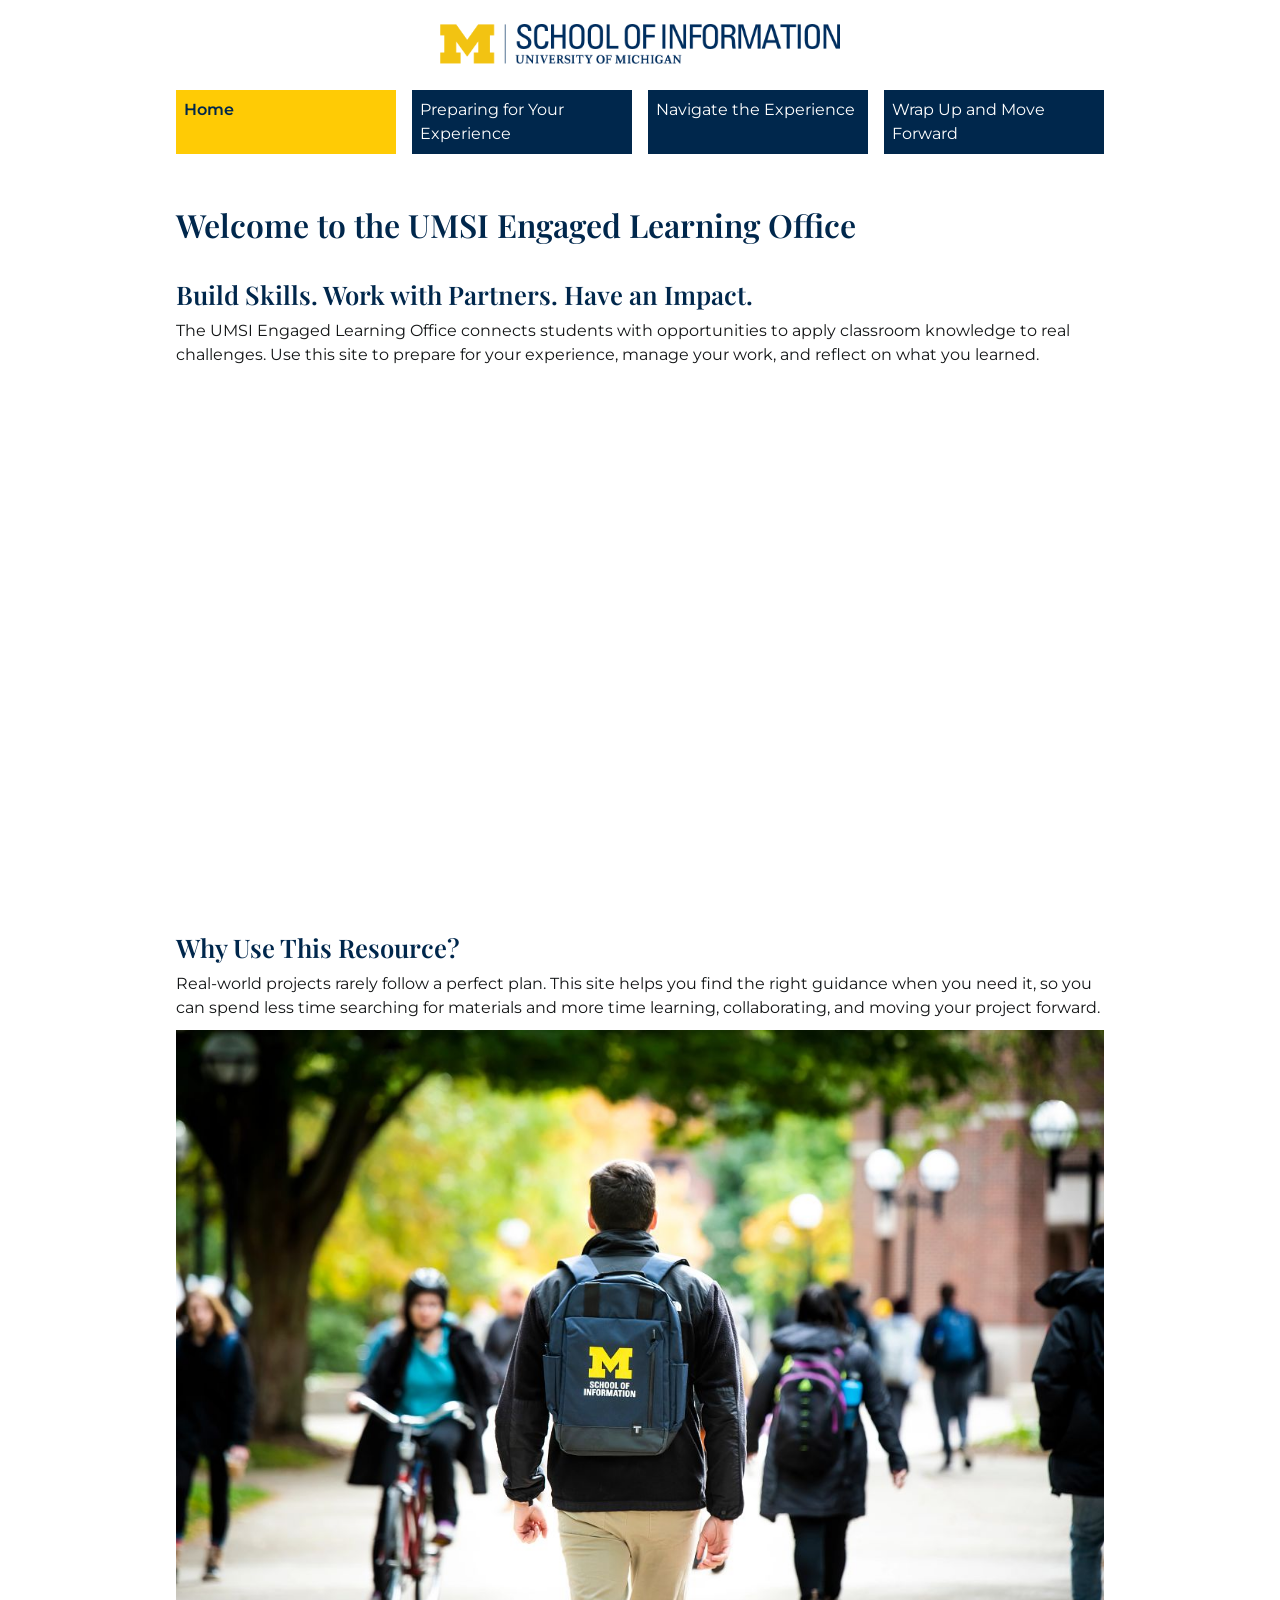
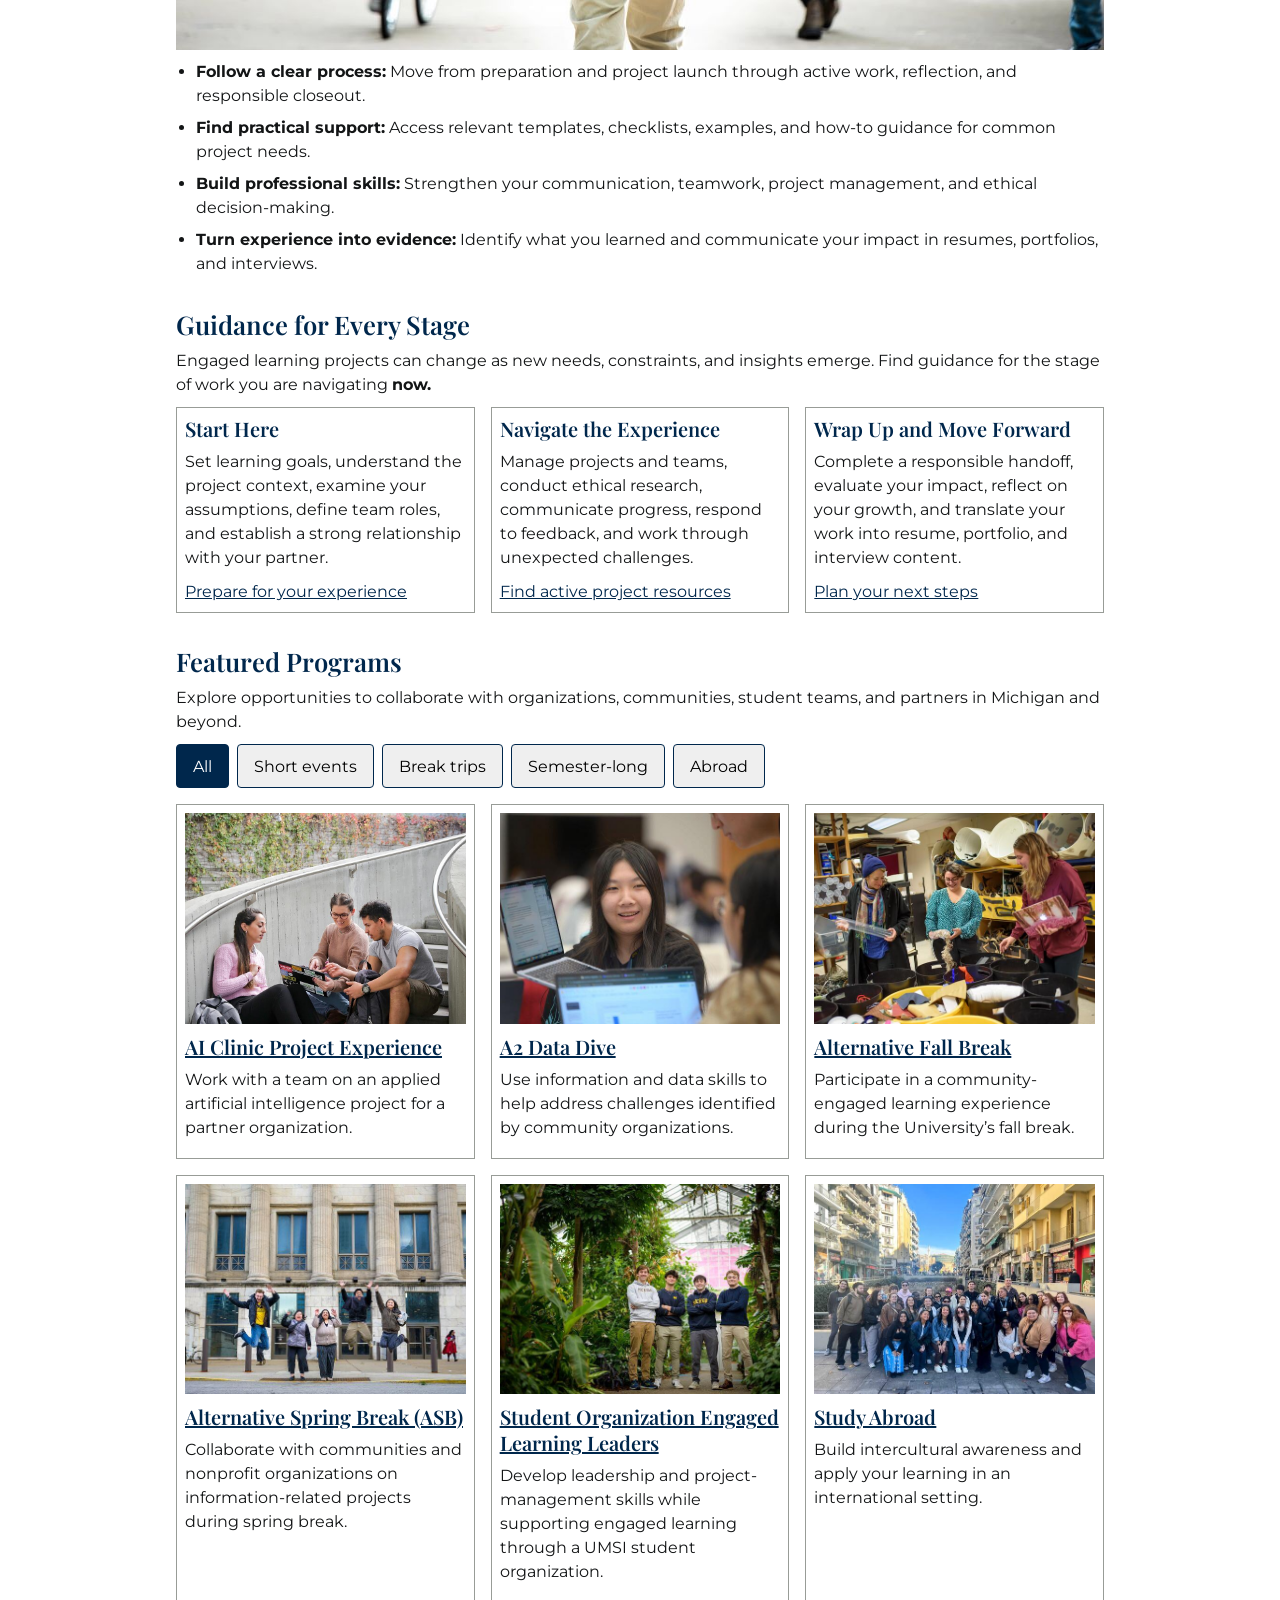
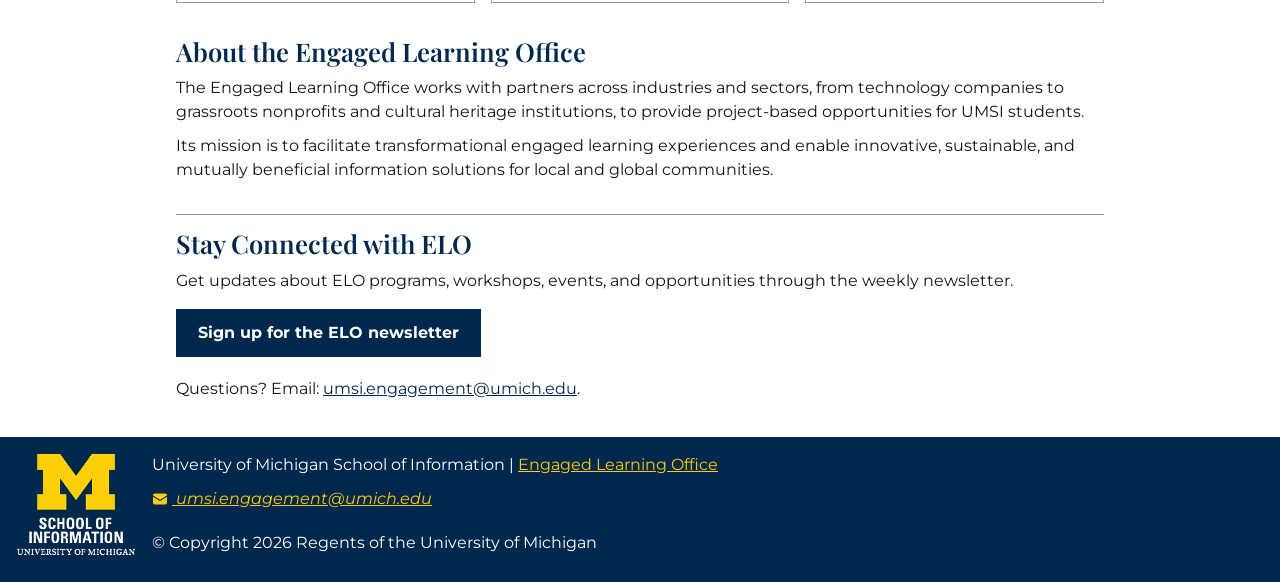
==== commit 6cb9d208: "Footer copy revision and grid for index.html" ====
--- a/index.html
+++ b/index.html
@@ -73,7 +73,7 @@
       <h2>Guidance for Every Stage</h2>
       <p>Engaged learning projects can change as new needs, constraints, and insights emerge. Find guidance for the
         stage of work you are navigating <strong>now.</strong></p>
-      <div class="grid">
+      <div class="grid stages">
         <article>
           <h3>Start Here</h3>
           <p>Set learning goals, understand the project context, examine your assumptions, define team roles, and
@@ -205,7 +205,7 @@
           umsi.engagement@umich.edu
         </a>
       </address>
-      <p>&copy; Copywright <span id="year"></span> Regents of the University of Michigan</p>
+      <p>&copy; Copyright <span id="year"></span> Regents of the University of Michigan</p>
     </div>
   </footer>
   <script src="js/script.js"></script>
--- a/css/style.css
+++ b/css/style.css
@@ -53,7 +53,8 @@
     margin-bottom: 0.625rem;
 }
 
-aside, address {
+aside,
+address {
     margin-bottom: 1.25rem;
 }
 
@@ -197,7 +198,7 @@
     color: #00274C;
 }
 
-.cta { 
+.cta {
     margin: 1rem 0 1.25rem;
 }
 
@@ -278,11 +279,12 @@
 }
 
 .icon {
-    width: 1rem; 
+    width: 1rem;
     height: 1rem;
     vertical-align: middle;
     margin-right: 0.25rem;
 }
+
 /* skip link */
 .skip {
     position: absolute;
@@ -356,8 +358,9 @@
         grid-column: 1 / -1;
     }
 
-    /* .programs: 3 columns */
-    .programs {
+    /* .programs and stages: 3 columns */
+    .programs,
+    .stages {
         grid-template-columns: repeat(3, 1fr);
     }
 
